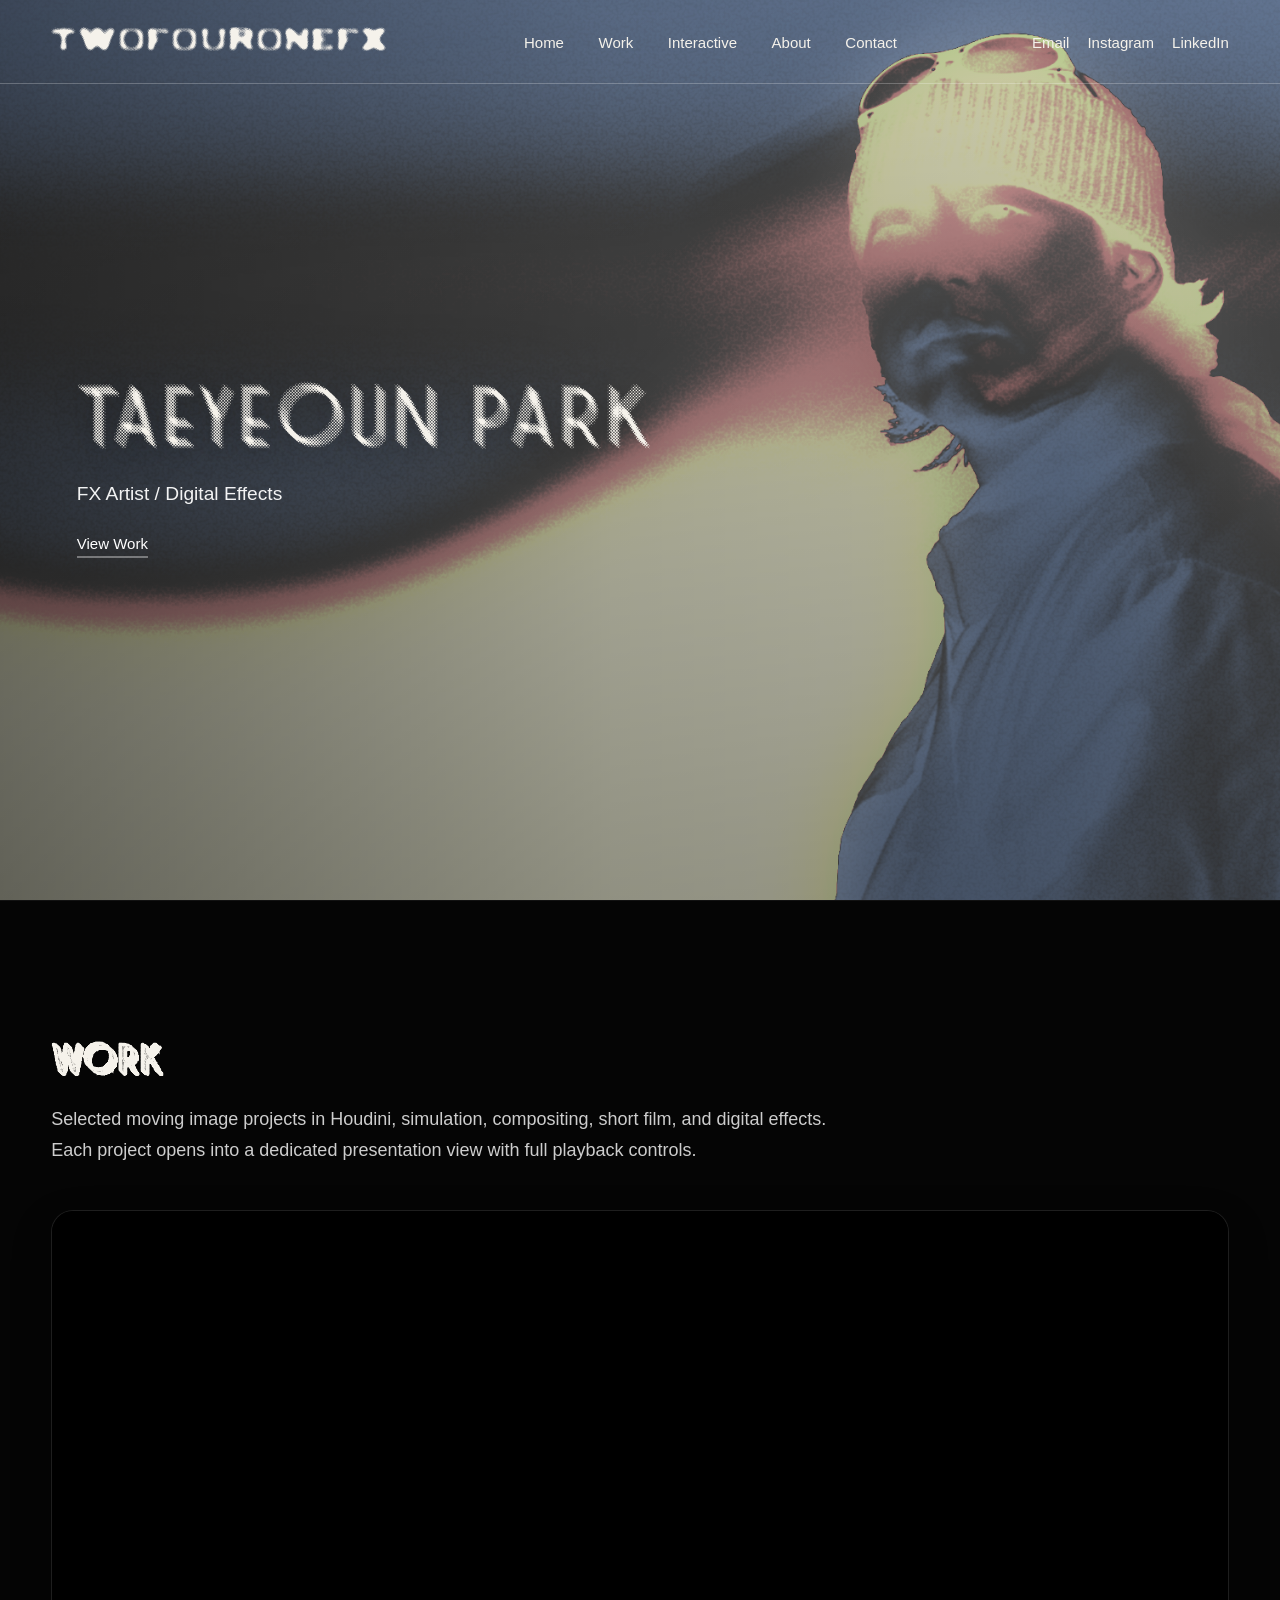
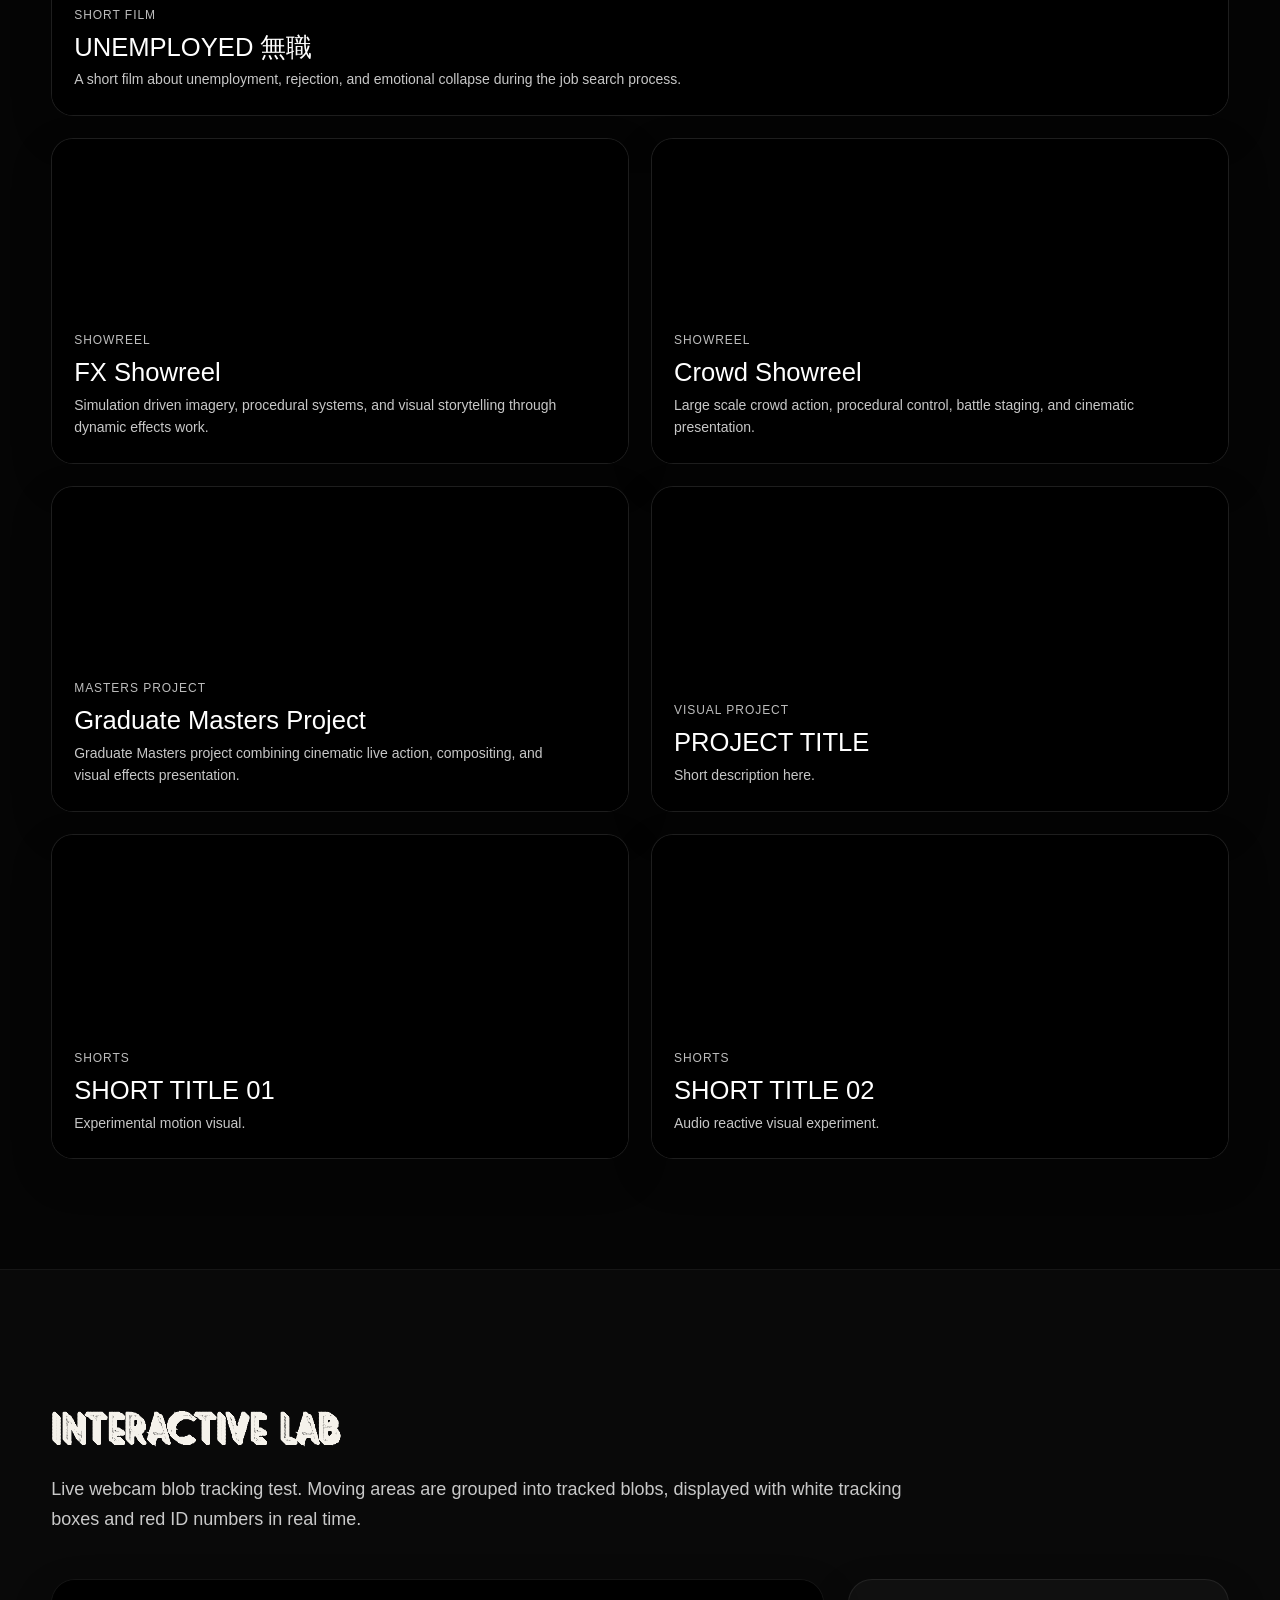
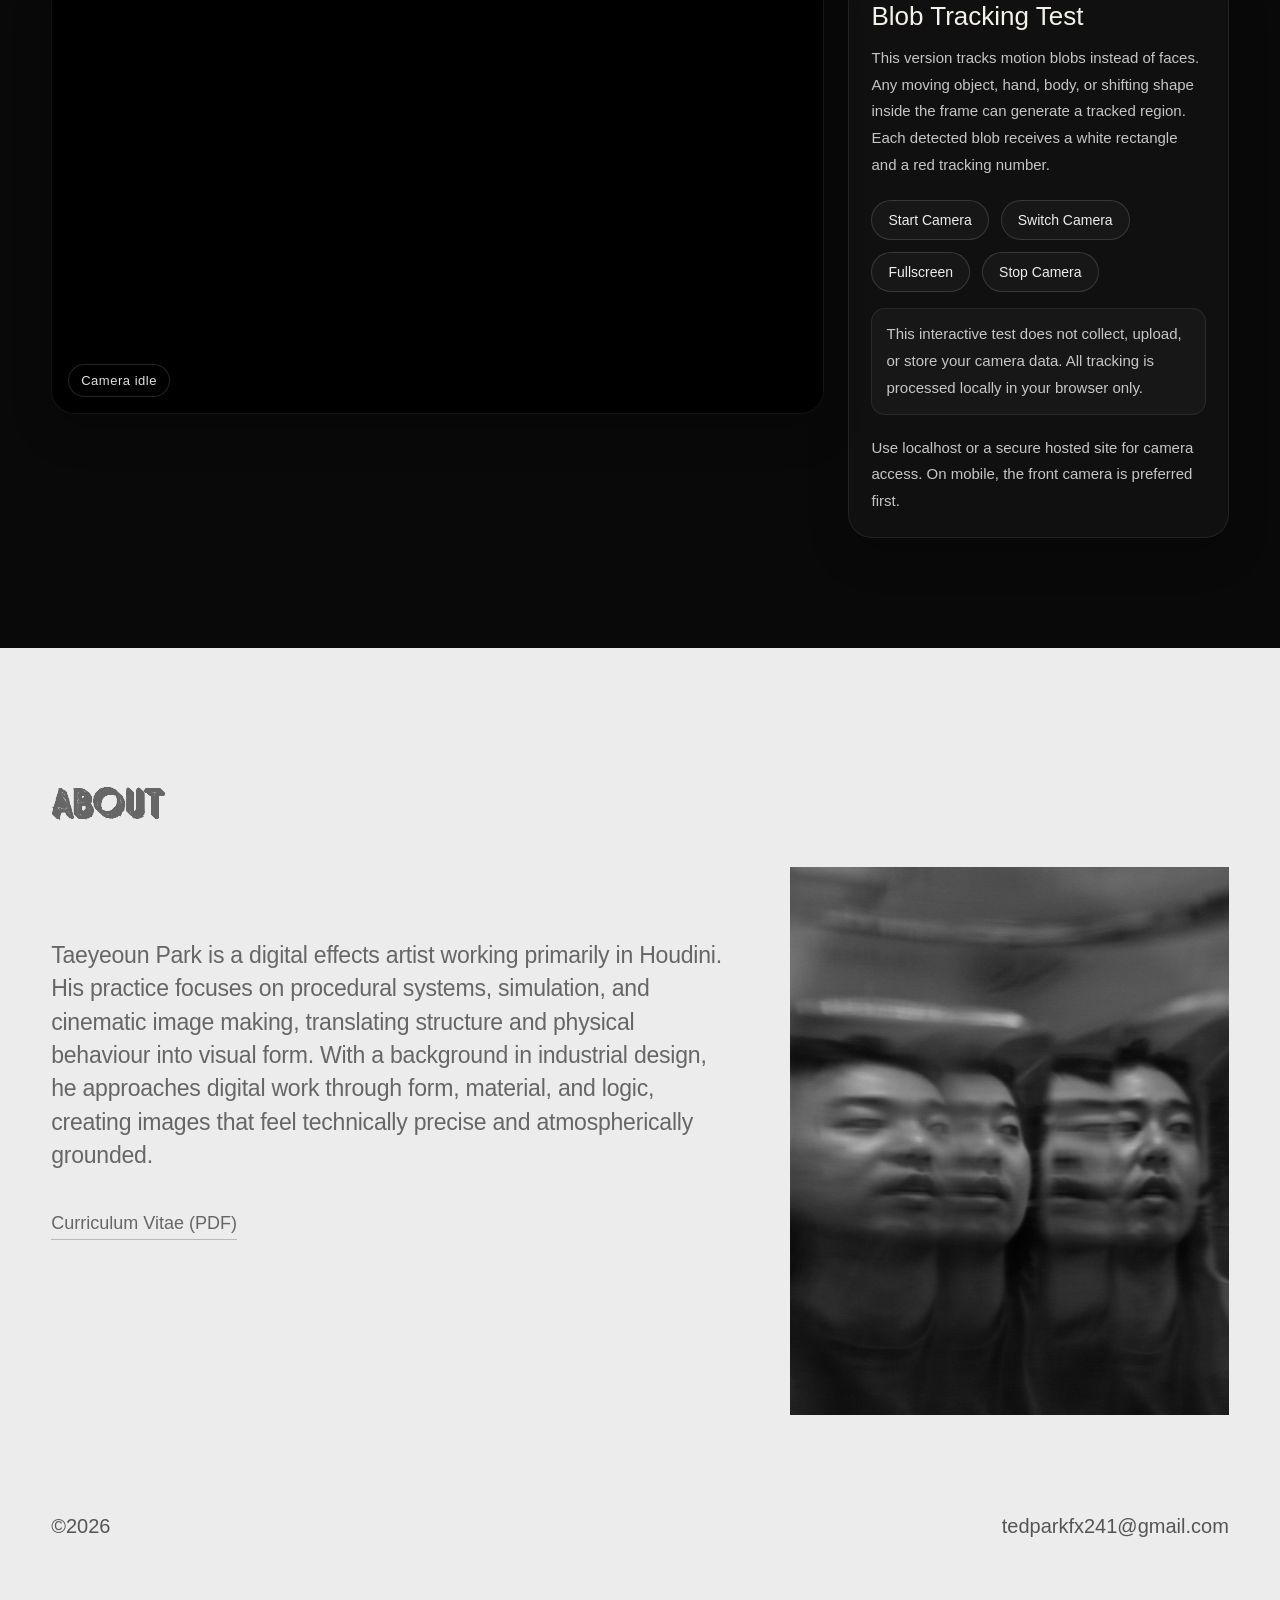
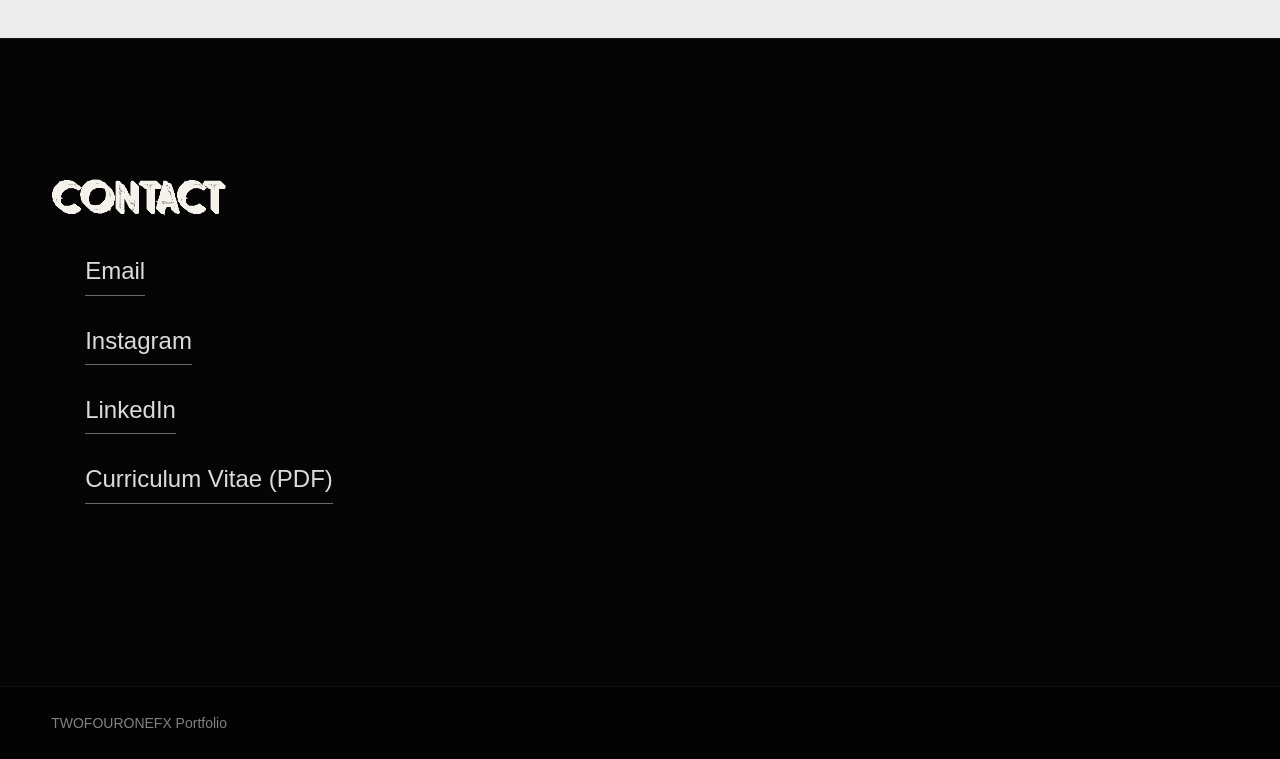
==== index.html @ 5a3937e0 "Rename index_only_new_cards_fixed.html to index.html" ====
<!DOCTYPE html>
<html lang="en">
<head>
  <meta charset="UTF-8" />
  <meta
    name="viewport"
    content="width=device-width, initial-scale=1.0, viewport-fit=cover"
  />
  <title>TWOFOURONEFX</title>

  <style>
    /* =========================================================
       PART 1 START
       HEAD + COMPLETE CSS
       ========================================================= */

    /* =========================================================
       FONT SETUP
       ========================================================= */

    @font-face {
      font-family: 'Glass Antiqua';
      src: url('./fonts/GlassAntiqua-Regular.ttf') format('truetype');
      font-weight: 400;
      font-style: normal;
    }

    @font-face {
      font-family: 'Noto Sans KR';
      src: url('./fonts/NotoSansKR-VariableFont_wght.ttf') format('truetype');
      font-weight: 100 900;
      font-style: normal;
    }

    @font-face {
      font-family: 'LEDLIGHT';
      src: url('./fonts/LEDLIGHT.otf') format('opentype');
      font-weight: 400;
      font-style: normal;
    }

    @font-face {
      font-family: 'SNORTER';
      src: url('./fonts/SNORTER.ttf') format('truetype');
      font-weight: 400;
      font-style: normal;
    }

    /* =========================================================
       GLOBAL VARIABLES
       ========================================================= */

    :root {
      --bg-black: #000000;
      --bg-dark: #050505;
      --bg-card: #101010;
      --bg-light: #ececec;
      --text-light: #f5f2eb;
      --text-dark: #676767;
      --accent: #ff5a1f;
      --radius: 22px;
      --nav-height: 84px;
      --container-x: clamp(18px, 4vw, 56px);
      --transition: 0.35s ease;
      --shadow-soft: 0 16px 40px rgba(0, 0, 0, 0.22);
    }

    /* =========================================================
       GLOBAL RESET
       ========================================================= */

    * {
      margin: 0;
      padding: 0;
      box-sizing: border-box;
    }

    html {
      scroll-behavior: smooth;
    }

    body {
      background: var(--bg-black);
      color: #fff;
      font-family: 'Noto Sans KR', sans-serif;
      -webkit-font-smoothing: antialiased;
      text-rendering: optimizeLegibility;
      overflow-x: hidden;
      user-select: none;
    }

    body.menu-open,
    body.project-open {
      overflow: hidden;
    }

    a {
      text-decoration: none;
      color: inherit;
    }

    img,
    video,
    iframe,
    canvas {
      display: block;
      max-width: 100%;
    }

    button {
      font: inherit;
      color: inherit;
      background: none;
      border: none;
      cursor: pointer;
    }

    /* =========================================================
       NAVIGATION
       ========================================================= */

    .nav {
      position: fixed;
      top: 0;
      left: 0;
      width: 100%;
      height: var(--nav-height);
      padding: 0 var(--container-x);
      z-index: 1400;
      overflow: hidden;
    }

    .nav::before {
      content: "";
      position: absolute;
      inset: 0;
      background: var(--accent);
      transform: translateY(-100%);
      transition: transform 0.42s ease;
      z-index: 0;
    }

    .nav::after {
      content: "";
      position: absolute;
      left: 0;
      bottom: 0;
      width: 100%;
      height: 1px;
      background: rgba(255, 255, 255, 0.24);
      z-index: 3;
      transition: background var(--transition);
    }

    .nav.nav-hover::before,
    .nav.nav-scrolled::before {
      transform: translateY(0);
    }

    .nav.nav-hover::after,
    .nav.nav-scrolled::after {
      background: rgba(0, 0, 0, 0.16);
    }

    .nav-inner {
      position: relative;
      z-index: 2;
      width: 100%;
      height: 100%;
      display: flex;
      align-items: center;
      justify-content: space-between;
      gap: 24px;
      color: var(--text-light);
      transition: color var(--transition);
    }

    .nav.nav-hover .nav-inner,
    .nav.nav-scrolled .nav-inner {
      color: #121212;
    }

    .nav-left,
    .nav-center,
    .nav-right {
      display: flex;
      align-items: center;
    }

    .nav-left {
      flex: 0 1 auto;
      min-width: 0;
      max-width: 34vw;
    }

    .nav-center {
      flex: 1 1 auto;
      justify-content: center;
      gap: clamp(18px, 2.7vw, 44px);
      min-width: 0;
    }

    .nav-right {
      flex: 0 0 auto;
      gap: 18px;
      white-space: nowrap;
    }

    .logo {
      font-family: 'LEDLIGHT', sans-serif;
      font-size: clamp(24px, 2.7vw, 44px);
      line-height: 0.95;
      white-space: nowrap;
      letter-spacing: 0.06em;
      display: inline-block;
      transition: opacity 0.2s ease, transform 0.2s ease;
    }

    .logo:hover,
    .nav-center a:hover,
    .nav-right a:hover {
      opacity: 0.74;
      transform: translateY(-2px);
    }

    .nav-center a,
    .nav-right a {
      font-size: 15px;
      font-weight: 500;
      transition: opacity 0.2s ease, transform 0.2s ease;
    }

    /* =========================================================
       MOBILE MENU
       ========================================================= */

    .mobile-toggle {
      display: none;
      width: 42px;
      height: 42px;
      align-items: center;
      justify-content: center;
      position: relative;
      z-index: 4;
      flex-shrink: 0;
    }

    .mobile-toggle span,
    .mobile-toggle::before,
    .mobile-toggle::after {
      content: "";
      position: absolute;
      width: 22px;
      height: 1.8px;
      background: currentColor;
      transition: transform 0.25s ease, opacity 0.25s ease;
      border-radius: 10px;
    }

    .mobile-toggle span {
      transform: translateY(0);
    }

    .mobile-toggle::before {
      transform: translateY(-7px);
    }

    .mobile-toggle::after {
      transform: translateY(7px);
    }

    .mobile-toggle.active span {
      opacity: 0;
    }

    .mobile-toggle.active::before {
      transform: rotate(45deg);
    }

    .mobile-toggle.active::after {
      transform: rotate(-45deg);
    }

    .mobile-menu {
      position: fixed;
      inset: 0;
      background: rgba(0, 0, 0, 0.95);
      z-index: 1300;
      display: flex;
      align-items: center;
      justify-content: center;
      opacity: 0;
      visibility: hidden;
      pointer-events: none;
      transition: opacity 0.28s ease, visibility 0.28s ease;
    }

    .mobile-menu.open {
      opacity: 1;
      visibility: visible;
      pointer-events: auto;
    }

    .mobile-menu-inner {
      width: min(100%, 520px);
      padding: 110px 28px 40px;
      display: flex;
      flex-direction: column;
      gap: 22px;
      text-align: center;
    }

    .mobile-menu a {
      font-size: clamp(22px, 5vw, 34px);
      line-height: 1.2;
      color: var(--text-light);
    }

    /* =========================================================
       HERO SECTION
       ========================================================= */

    .hero {
      position: relative;
      min-height: 100vh;
      width: 100%;
      overflow: hidden;
      background: #000;
    }

    .hero-img {
      position: absolute;
      inset: 0;
      width: 100%;
      height: 100%;
      object-fit: cover;
      object-position: center center;
      transform: scale(1.02);
    }

    .hero-overlay {
      position: absolute;
      inset: 0;
      background:
        linear-gradient(to bottom, rgba(0, 0, 0, 0.12), rgba(0, 0, 0, 0.34)),
        linear-gradient(to right, rgba(0, 0, 0, 0.42), rgba(0, 0, 0, 0.14) 48%, rgba(0, 0, 0, 0.06));
      z-index: 1;
    }

    .hero-text {
      position: absolute;
      left: 6%;
      top: 51%;
      transform: translateY(-50%);
      z-index: 2;
      max-width: 700px;
      padding-right: 18px;
    }

    .hero-text h1 {
      font-family: 'SNORTER', serif;
      font-size: clamp(88px, 9vw, 158px);
      line-height: 0.93;
      font-weight: 400;
      color: var(--text-light);
      text-shadow: 0 10px 34px rgba(0, 0, 0, 0.34);
      letter-spacing: 0.01em;
    }

    .hero-text p {
      margin-top: 16px;
      font-size: clamp(19px, 1.5vw, 26px);
      color: rgba(255, 255, 255, 0.94);
    }

    .scroll-link {
      display: inline-block;
      margin-top: 30px;
      font-size: 15px;
      border-bottom: 1px solid rgba(255, 255, 255, 0.72);
      padding-bottom: 4px;
      transition: opacity 0.2s ease, transform 0.2s ease;
    }

    .scroll-link:hover {
      opacity: 0.72;
      transform: translateY(-2px);
    }

    /* =========================================================
       SHARED SECTION STYLE
       ========================================================= */

    .section-heading {
      font-family: 'SNORTER', serif;
      font-size: clamp(42px, 4.3vw, 66px);
      line-height: 1;
      margin-bottom: 18px;
      letter-spacing: 0.01em;
    }

    .section-intro {
      max-width: 820px;
      font-size: 18px;
      line-height: 1.72;
      margin-bottom: 44px;
    }

    /* =========================================================
       WORK / PORTFOLIO SECTION
       ========================================================= */

    .work-section {
      position: relative;
      min-height: 100vh;
      padding: 130px var(--container-x) 110px;
      background: var(--bg-dark);
      border-top: 1px solid rgba(255, 255, 255, 0.05);
    }

    .work-section .section-heading {
      color: var(--text-light);
    }

    .work-section .section-intro {
      color: rgba(255, 255, 255, 0.8);
    }

    .work-grid {
      display: grid;
      grid-template-columns: repeat(2, minmax(0, 1fr));
      gap: 22px;
    }

    .project-card {
      position: relative;
      border-radius: var(--radius);
      overflow: hidden;
      background: #0b0b0b;
      border: 1px solid rgba(255, 255, 255, 0.08);
      box-shadow: var(--shadow-soft);
      cursor: pointer;
      transition: transform 0.28s ease, border-color 0.28s ease;
      isolation: isolate;
    }

    .project-card:hover {
      transform: translateY(-4px);
      border-color: rgba(255, 255, 255, 0.16);
    }

    .project-media {
      position: relative;
      width: 100%;
      aspect-ratio: 16 / 9;
      background: #000;
      overflow: hidden;
    }

    .project-preview {
      position: absolute;
      inset: 0;
      width: 100%;
      height: 100%;
      border: 0;
      pointer-events: none;
      transform: scale(1.02);
    }

    .project-card::after {
      content: "";
      position: absolute;
      inset: 0;
      background:
        linear-gradient(to top, rgba(0, 0, 0, 0.78) 0%, rgba(0, 0, 0, 0.18) 50%, rgba(0, 0, 0, 0.03) 100%);
      z-index: 1;
      pointer-events: none;
    }

.project-card.featured {
  grid-column: 1 / -1;
}

.project-card.featured .project-media {
  aspect-ratio: 21 / 9;
}

    .short-card .project-media {
  aspect-ratio: 16 / 9;
}

.short-card .project-preview {
  transform: scale(1.85);
}
    
.project-card.final {
  grid-column: 1;
}

@media (max-width: 900px) {
  .project-card.featured,
  .project-card.final {
    grid-column: auto;
  }

  .project-card.featured .project-media {
    aspect-ratio: 16 / 9;
  }
}
    
    .project-info {
      position: absolute;
      left: 0;
      right: 0;
      bottom: 0;
      z-index: 2;
      padding: 22px 22px 24px;
      display: flex;
      flex-direction: column;
      gap: 8px;
    }

    .project-info h3 {
      font-size: clamp(21px, 2vw, 32px);
      line-height: 1.05;
      font-weight: 500;
      color: #fff;
    }

    .project-info p {
      font-size: 14px;
      line-height: 1.6;
      color: rgba(255, 255, 255, 0.78);
      max-width: 92%;
    }

    .project-tag {
      display: inline-block;
      width: fit-content;
      font-size: 12px;
      letter-spacing: 0.08em;
      text-transform: uppercase;
      color: rgba(255, 255, 255, 0.74);
      margin-bottom: 4px;
    }

    /* =========================================================
       PROJECT MODAL / OVERLAY
       ========================================================= */

    .project-overlay {
      position: fixed;
      inset: 0;
      z-index: 1500;
      pointer-events: none;
      visibility: hidden;
    }

    .project-overlay.open {
      pointer-events: auto;
      visibility: visible;
    }

    .project-backdrop {
      position: absolute;
      inset: 0;
      background: rgba(0, 0, 0, 0.9);
      opacity: 0;
      transition: opacity 0.35s ease;
    }

    .project-overlay.open .project-backdrop {
      opacity: 1;
    }

    .project-shell {
      position: absolute;
      inset: 0;
      overflow-y: auto;
      -webkit-overflow-scrolling: touch;
      padding: calc(var(--nav-height) + 26px) var(--container-x) 40px;
    }

    .project-panel {
      width: min(1280px, 100%);
      margin: 0 auto;
      background: #0a0a0a;
      border: 1px solid rgba(255, 255, 255, 0.08);
      border-radius: 28px;
      overflow: hidden;
      transform-origin: center center;
      opacity: 0;
      transform: scale(0.94) translateY(28px);
      transition: transform 0.36s ease, opacity 0.36s ease;
      box-shadow: 0 24px 80px rgba(0, 0, 0, 0.4);
    }

    .project-overlay.open .project-panel {
      opacity: 1;
      transform: scale(1) translateY(0);
    }

    .project-topbar {
      display: flex;
      justify-content: space-between;
      align-items: center;
      gap: 16px;
      padding: 18px 22px;
      border-bottom: 1px solid rgba(255, 255, 255, 0.08);
      background: rgba(12, 12, 12, 0.94);
      position: sticky;
      top: 0;
      z-index: 5;
      backdrop-filter: blur(10px);
    }

    .project-meta-mini {
      font-size: 12px;
      letter-spacing: 0.08em;
      text-transform: uppercase;
      color: rgba(255, 255, 255, 0.62);
    }

    .project-close {
      font-size: 13px;
      letter-spacing: 0.06em;
      text-transform: uppercase;
      color: rgba(255, 255, 255, 0.88);
      border-bottom: 1px solid rgba(255, 255, 255, 0.45);
      padding-bottom: 3px;
      transition: opacity 0.2s ease;
      flex-shrink: 0;
    }

    .project-close:hover {
      opacity: 0.7;
    }

    .project-body {
      display: grid;
      grid-template-columns: minmax(0, 1.45fr) minmax(280px, 0.72fr);
      gap: 34px;
      padding: 24px;
    }

    .project-player {
      width: 100%;
      aspect-ratio: 16 / 9;
      border-radius: 20px;
      overflow: hidden;
      background: #000;
      border: 1px solid rgba(255, 255, 255, 0.06);
    }

    .project-player iframe {
      width: 100%;
      height: 100%;
      border: 0;
    }

    .project-copy {
      padding-top: 6px;
    }

    .project-copy h2 {
      font-family: 'Noto Sans KR', sans-serif;
      font-size: clamp(34px, 3vw, 48px);
      line-height: 1.08;
      margin-bottom: 16px;
      color: var(--text-light);
      font-weight: 600;
      letter-spacing: -0.03em;
    }

    .project-copy p {
      
      font-size: 16px;
      line-height: 1.78;
      color: rgba(255, 255, 255, 0.8);
    }

    .project-detail-list {
      display: grid;
      gap: 24px;
      margin-top: 28px;
    }

    .project-detail-item h4 {
      font-size: 12px;
      letter-spacing: 0.08em;
      text-transform: uppercase;
      color: rgba(255, 255, 255, 0.58);
      margin-bottom: 10px;
      font-weight: 500;
    }

    .project-detail-item p {
      font-size: 15px;
      line-height: 1.8;
      color: rgba(255, 255, 255, 0.88);
    }

    .project-links {
      margin-top: 28px;
      display: flex;
      flex-wrap: wrap;
      gap: 18px;
    }

    .project-links a {
      font-size: 15px;
      border-bottom: 1px solid rgba(255, 255, 255, 0.58);
      padding-bottom: 4px;
      transition: opacity 0.2s ease, transform 0.2s ease;
    }

    .project-links a:hover {
      opacity: 0.72;
      transform: translateY(-2px);
    }

    /* =========================================================
       INTERACTIVE LAB
       ========================================================= */

    .interactive-section {
      min-height: 100vh;
      padding: 130px var(--container-x) 110px;
      background: #090909;
      border-top: 1px solid rgba(255, 255, 255, 0.05);
    }

    .interactive-section .section-heading {
      color: var(--text-light);
    }

    .interactive-section .section-intro {
      color: rgba(255, 255, 255, 0.78);
      max-width: 880px;
    }

    .interactive-layout {
      display: grid;
      grid-template-columns: minmax(0, 1.22fr) minmax(300px, 0.6fr);
      gap: 24px;
      align-items: start;
    }

    .cam-stage {
      position: relative;
      width: 100%;
      aspect-ratio: 16 / 9;
      background: #000;
      border-radius: 24px;
      overflow: hidden;
      border: 1px solid rgba(255, 255, 255, 0.08);
      box-shadow: var(--shadow-soft);
      isolation: isolate;
    }

    .cam-stage:fullscreen {
      width: 100vw;
      height: 100vh;
      aspect-ratio: auto;
      border-radius: 0;
      border: none;
    }

    .cam-stage:-webkit-full-screen {
      width: 100vw;
      height: 100vh;
      aspect-ratio: auto;
      border-radius: 0;
      border: none;
    }

    .cam-video {
      position: absolute;
      inset: 0;
      width: 100%;
      height: 100%;
      object-fit: cover;
      background: #000;
      transform: scaleX(-1);
      opacity: 0.95;
    }

    .tracking-canvas {
      position: absolute;
      inset: 0;
      width: 100%;
      height: 100%;
      z-index: 2;
      pointer-events: none;
    }

    .cam-overlay {
      position: absolute;
      inset: 0;
      pointer-events: none;
      z-index: 3;
      background:
        linear-gradient(to top, rgba(0, 0, 0, 0.32), rgba(0, 0, 0, 0.04) 38%, rgba(0, 0, 0, 0.1));
    }

    .cam-status {
      position: absolute;
      left: 16px;
      bottom: 16px;
      z-index: 4;
      font-size: 13px;
      letter-spacing: 0.04em;
      color: rgba(255, 255, 255, 0.88);
      background: rgba(0, 0, 0, 0.42);
      border: 1px solid rgba(255, 255, 255, 0.14);
      padding: 8px 12px;
      border-radius: 999px;
      backdrop-filter: blur(8px);
    }

    .interactive-panel {
      background: #101010;
      border: 1px solid rgba(255, 255, 255, 0.08);
      border-radius: 24px;
      padding: 22px;
      box-shadow: var(--shadow-soft);
    }

    .interactive-panel h3 {
      font-size: 26px;
      line-height: 1.1;
      margin-bottom: 14px;
      font-weight: 500;
      color: var(--text-light);
    }

    .interactive-panel p {
      font-size: 15px;
      line-height: 1.78;
      color: rgba(255, 255, 255, 0.76);
    }

    .cam-controls {
      display: flex;
      flex-wrap: wrap;
      gap: 12px;
      margin-top: 22px;
    }

    .cam-btn {
      padding: 12px 16px;
      border-radius: 999px;
      border: 1px solid rgba(255, 255, 255, 0.14);
      color: rgba(255, 255, 255, 0.92);
      background: rgba(255, 255, 255, 0.03);
      transition: opacity 0.2s ease, transform 0.2s ease, border-color 0.2s ease;
      font-size: 14px;
      line-height: 1;
    }

    .cam-btn:hover {
      opacity: 0.78;
      transform: translateY(-2px);
      border-color: rgba(255, 255, 255, 0.28);
    }

    .cam-note {
      margin-top: 20px;
      font-size: 13px;
      line-height: 1.7;
      color: rgba(255, 255, 255, 0.52);
    }

    .privacy-note {
      margin-top: 16px;
      font-size: 13px;
      line-height: 1.7;
      color: rgba(255, 255, 255, 0.68);
      padding: 12px 14px;
      border: 1px solid rgba(255, 255, 255, 0.08);
      background: rgba(255, 255, 255, 0.03);
      border-radius: 14px;
    }

    /* =========================================================
       ABOUT
       ========================================================= */

    .about-section {
      min-height: 100vh;
      background: var(--bg-light);
      color: var(--text-dark);
      padding: 130px var(--container-x) 100px;
    }

    .about-section .section-heading {
      color: #666;
      margin-bottom: 38px;
      font-size: clamp(38px, 4vw, 58px);
    }

    .about-layout {
      display: grid;
      grid-template-columns: minmax(0, 1.2fr) minmax(280px, 0.78fr);
      column-gap: clamp(30px, 5vw, 68px);
      align-items: start;
    }

    .about-text-wrap {
      max-width: 760px;
      padding-top: clamp(40px, 8vh, 96px);
    }

    .about-text {
      font-size: clamp(20px, 1.8vw, 30px);
      line-height: 1.45;
      letter-spacing: -0.01em;
      color: #666;
    }

    .about-links {
      margin-top: 40px;
    }

    .about-links a {
      color: #666;
      border-bottom: 1px solid rgba(102, 102, 102, 0.38);
      padding-bottom: 5px;
      transition: opacity 0.2s ease, transform 0.2s ease;
      font-size: clamp(18px, 1.4vw, 24px);
      display: inline-block;
    }

    .about-links a:hover {
      opacity: 0.6;
      transform: translateY(-2px);
    }

    .about-image {
      width: 100%;
    }

    .about-image img {
      width: 100%;
      aspect-ratio: 4 / 5;
      object-fit: cover;
      filter: grayscale(100%);
      border-radius: 0;
    }

    .about-bottom {
      display: flex;
      justify-content: space-between;
      align-items: end;
      margin-top: 100px;
      gap: 20px;
      font-size: 20px;
      color: #555;
    }

    .about-contact {
      text-align: right;
    }

    /* =========================================================
       CONTACT
       ========================================================= */

    .contact-section {
      min-height: 72vh;
      padding: 130px var(--container-x) 110px;
      background: var(--bg-dark);
      border-top: 1px solid rgba(255, 255, 255, 0.05);
    }

    .contact-section .section-heading {
      color: var(--text-light);
      margin-bottom: 28px;
    }

    .contact-info {
      display: flex;
      flex-direction: column;
      gap: 26px;
      padding-left: clamp(12px, 3vw, 34px);
      margin-top: 14px;
    }

    .contact-item {
      display: inline-flex;
      align-items: center;
      gap: 12px;
      width: fit-content;
      color: rgba(255, 255, 255, 0.86);
      font-size: clamp(18px, 2vw, 24px);
      transition: opacity 0.2s ease, transform 0.2s ease;
      border-bottom: 1px solid rgba(255, 255, 255, 0.4);
      padding-bottom: 4px;
      line-height: 1.6;
    }

    .contact-item:hover {
      opacity: 0.72;
      transform: translateY(-2px);
    }

    /* =========================================================
       FOOTER
       ========================================================= */

    .site-footer {
      padding: 28px var(--container-x);
      border-top: 1px solid rgba(255, 255, 255, 0.06);
      background: #030303;
      color: rgba(255, 255, 255, 0.5);
      font-size: 14px;
    }

    /* =========================================================
       RESPONSIVE
       ========================================================= */

    @media (max-width: 1100px) {
      .project-body,
      .interactive-layout {
        grid-template-columns: 1fr;
      }

      .project-copy {
        padding-top: 0;
      }
    }

    @media (max-width: 900px) {
      :root {
        --nav-height: 76px;
      }

      .nav-center,
      .nav-right {
        display: none;
      }

      .mobile-toggle {
        display: inline-flex;
      }

      .nav-left {
        max-width: 70vw;
      }

      .hero-text {
        left: 7%;
        right: 7%;
        top: 55%;
        max-width: 560px;
      }

      .hero-text h1 {
        font-size: clamp(68px, 15vw, 118px);
      }

      .work-section,
      .interactive-section,
      .about-section,
      .contact-section {
        padding-left: 24px;
        padding-right: 24px;
      }

      .work-grid {
        grid-template-columns: 1fr;
      }

      .about-layout {
        grid-template-columns: 1fr;
        row-gap: 34px;
      }

      .about-text-wrap {
        order: 1;
        padding-top: 12px;
      }

      .about-image {
        order: 2;
        max-width: 420px;
      }

      .about-bottom {
        flex-direction: column;
        align-items: flex-start;
        margin-top: 70px;
        font-size: 17px;
      }

      .about-contact {
        text-align: left;
      }

      .project-shell {
        padding: calc(var(--nav-height) + 18px) 18px 24px;
      }

      .project-panel {
        border-radius: 22px;
      }
    }

    @media (max-width: 640px) {
      .hero-img {
        object-position: 70% center;
      }

      .hero-text {
        top: 58%;
      }

      .hero-text h1 {
        font-size: clamp(58px, 18vw, 84px);
      }

      .hero-text p {
        font-size: 17px;
      }

      .section-heading {
        font-size: 44px;
      }

      .section-intro {
        font-size: 16px;
        line-height: 1.65;
      }

      .project-info {
        padding: 18px 18px 20px;
      }

      .project-info h3 {
        font-size: 24px;
      }

      .project-info p {
        font-size: 13px;
        max-width: 100%;
      }

      .project-body {
        gap: 22px;
        padding: 16px;
      }

      .project-copy h2 {
        font-size: 30px;
      }

      .project-copy p {
        font-size: 15px;
        line-height: 1.7;
      }

      .project-topbar {
        padding: 14px 16px;
      }

      .cam-stage {
        aspect-ratio: 9 / 14;
      }

      .interactive-panel {
        padding: 18px;
      }

      .about-text {
        font-size: 22px;
        line-height: 1.48;
      }

      .contact-info {
        gap: 22px;
        padding-left: 14px;
      }

      .contact-item {
        font-size: 18px;
      }
    }

    @media (max-width: 420px) {
      .logo {
        font-size: 24px;
      }

      .hero-text h1 {
        font-size: 54px;
      }

      .scroll-link {
        font-size: 14px;
      }

      .project-copy h2 {
        font-size: 28px;
      }

      .cam-controls {
        flex-direction: column;
      }

      .cam-btn {
        width: 100%;
        text-align: center;
      }
    }

  </style>
</head>
<body>

  <!-- =========================================================
       PART 2 START
       BODY / NAV / HERO / WORK PORTFOLIO
       ========================================================= -->

  <!-- =========================================================
       NAVIGATION
       ========================================================= -->

  <nav class="nav" id="mainNav">
    <div class="nav-inner">
      <div class="nav-left">
        <a href="#top" class="logo">TWOFOURONEFX</a>
      </div>

      <div class="nav-center">
        <a href="#top">Home</a>
        <a href="#work">Work</a>
        <a href="#interactive">Interactive</a>
        <a href="#about">About</a>
        <a href="#contact">Contact</a>
      </div>

      <div class="nav-right">
        <a href="mailto:tedparkfx241@gmail.com">Email</a>
        <a href="https://instagram.com/Taeyeoun_park" target="_blank" rel="noopener noreferrer">Instagram</a>
        <a href="https://linkedin.com/in/ted-park-fxartist" target="_blank" rel="noopener noreferrer">LinkedIn</a>
      </div>

      <button class="mobile-toggle" id="mobileToggle" aria-label="Open menu" aria-expanded="false">
        <span></span>
      </button>
    </div>
  </nav>

  <!-- =========================================================
       MOBILE MENU
       ========================================================= -->

  <div class="mobile-menu" id="mobileMenu">
    <div class="mobile-menu-inner">
      <a href="#top">Home</a>
      <a href="#work">Work</a>
      <a href="#interactive">Interactive</a>
      <a href="#about">About</a>
      <a href="#contact">Contact</a>
    </div>
  </div>

  <!-- =========================================================
       HERO SECTION
       ========================================================= -->

  <section class="hero" id="top">
    <img src="./hero.png" alt="Taeyeoun Park hero image" class="hero-img" />
    <div class="hero-overlay"></div>

    <div class="hero-text">
      <h1>Taeyeoun Park</h1>
      <p>FX Artist / Digital Effects</p>
      <a href="#work" class="scroll-link">View Work</a>
    </div>
  </section>

  <!-- =========================================================
       WORK / PORTFOLIO SECTION
       ========================================================= -->

  <section class="work-section" id="work">
    <h2 class="section-heading">Work</h2>
    <p class="section-intro">
      Selected moving image projects in Houdini, simulation, compositing, short film, and digital effects.
      Each project opens into a dedicated presentation view with full playback controls.
    </p>

    <div class="work-grid">

      <!-- =====================================================
           WORK CARD 01 / UNEMPLOYED / FEATURED SHORT FILM
           ===================================================== -->

      <article
  class="project-card featured"
  data-video-platform="youtube"
  data-video-id="qgGK9EpXUEo"
  data-title="UNEMPLOYED 無職 | Short Film"
  data-type="Short Film"
  data-description="A short film based on personal experience, exploring unemployment, rejection, and the emotional pressure of searching for work in an AI influenced job market."
  data-role="Director, Writer, Cinematographer, Editor, Actor"
  data-tools="DaVinci Resolve"
  data-year="2026"
  data-link="https://www.youtube.com/watch?v=qgGK9EpXUEo"
>
  <div class="project-media">
    <iframe
      class="project-preview"
      src="https://www.youtube.com/embed/qgGK9EpXUEo?autoplay=1&mute=1&controls=0&loop=1&playlist=qgGK9EpXUEo&playsinline=1"
      allow="autoplay; fullscreen; picture-in-picture"
      allowfullscreen
      title="UNEMPLOYED Short Film Preview">
    </iframe>
  </div>

  <div class="project-info">
    <span class="project-tag">Short Film</span>
    <h3>UNEMPLOYED 無職</h3>
    <p>A short film about unemployment, rejection, and emotional collapse during the job search process.</p>
  </div>
</article>

      <!-- =====================================================
           WORK CARD 02 / FX SHOWREEL
           ===================================================== -->

      <article
        class="project-card"
        data-video-platform="vimeo"
        data-video-id="1079183992"
        data-title="FX Showreel"
        data-type="Showreel"
        data-description="A selection of simulation based work centred on atmosphere, motion, timing, material response, and cinematic image making through Houdini workflows."
        data-role="FX Artist, Simulation, Lighting, Rendering, Compositing"
        data-tools="Houdini, Karma, Nuke, Premiere Pro"
        data-year="2025"
        data-link="https://vimeo.com/1079183992"
      >
        <div class="project-media">
          <iframe
            class="project-preview"
            src="https://player.vimeo.com/video/1079183992?background=1&autopause=0&muted=1&loop=1"
            allow="autoplay; fullscreen; picture-in-picture"
            allowfullscreen
            title="FX Showreel Preview">
          </iframe>
        </div>

        <div class="project-info">
          <span class="project-tag">Showreel</span>
          <h3>FX Showreel</h3>
          <p>Simulation driven imagery, procedural systems, and visual storytelling through dynamic effects work.</p>
        </div>
      </article>

      <!-- =====================================================
           WORK CARD 03 / CROWD SHOWREEL
           ===================================================== -->

      <article
        class="project-card"
        data-video-platform="vimeo"
        data-video-id="1079184882"
        data-title="Crowd Showreel"
        data-type="Showreel"
        data-description="A crowd focused showreel built around simulation driven choreography, character behaviour, collision response, and large scale action timing."
        data-role="FX Artist, Crowd Simulation, Layout, Look Development, Compositing"
        data-tools="Houdini, Karma, PFtrack, Nuke, Premiere Pro"
        data-year="2025"
        data-link="https://vimeo.com/1079184882"
      >
        <div class="project-media">
          <iframe
            class="project-preview"
            src="https://player.vimeo.com/video/1079184882?background=1&autopause=0&muted=1&loop=1"
            allow="autoplay; fullscreen; picture-in-picture"
            allowfullscreen
            title="Crowd Showreel Preview">
          </iframe>
        </div>

        <div class="project-info">
          <span class="project-tag">Showreel</span>
          <h3>Crowd Showreel</h3>
          <p>Large scale crowd action, procedural control, battle staging, and cinematic presentation.</p>
        </div>
      </article>

      <!-- =====================================================
           WORK CARD 04 / GRADUATE FINAL PROJECT
           ===================================================== -->

<article
  class="project-card final"
  data-video-platform="youtube"
  data-video-id="SRqD9HnXHKM"
  data-title="Graduate Masters Project"
  data-type="Masters Project"
  data-description="A final graduate project created for the MA Digital Effects programme at Bournemouth University, combining live action filmmaking, visual effects, compositing, and cinematic presentation.."
  data-role="Director, Cinematographer, Editor, Compositor"
  data-tools="Houdini, ,PFtrack, Nuke, DaVinci Resolve, Premiere Pro"
  data-year="2025"
  data-link="https://www.youtube.com/watch?v=SRqD9HnXHKM"
>
  <div class="project-media">
    <iframe
      class="project-preview"
      src="https://www.youtube.com/embed/SRqD9HnXHKM?autoplay=1&mute=1&controls=0&loop=1&playlist=SRqD9HnXHKM&playsinline=1"
      allow="autoplay; fullscreen; picture-in-picture"
      allowfullscreen
      title="Graduate Masters Project Preview">
    </iframe>
  </div>

  <div class="project-info">
    <span class="project-tag">Masters Project</span>
    <h3>Graduate Masters Project</h3>
    <p>Graduate Masters project combining cinematic live action, compositing, and visual effects presentation.</p>
  </div>
</article>

      <!-- =====================================================
     NEW WORK CARD / YOUTUBE VIDEO
     ===================================================== -->

<article
  class="project-card"
  data-video-platform="youtube"
  data-video-id="MQfojlU6jmg"
  data-title="PROJECT TITLE"
  data-type="Visual Project"
  data-description="Short description here."
  data-role="Direction, Edit, Motion Design"
  data-tools="TouchDesigner, Premiere Pro"
  data-year="2026"
  data-link="https://www.youtube.com/watch?v=MQfojlU6jmg"
>
  <div class="project-media">
    <iframe
      class="project-preview"
      src="https://www.youtube.com/embed/MQfojlU6jmg?autoplay=1&mute=1&controls=0&loop=1&playlist=MQfojlU6jmg&playsinline=1"
      allow="autoplay; fullscreen; picture-in-picture"
      allowfullscreen
      title="YouTube Project Preview">
    </iframe>
  </div>

  <div class="project-info">
    <span class="project-tag">Visual Project</span>
    <h3>PROJECT TITLE</h3>
    <p>Short description here.</p>
  </div>
</article>

<!-- =====================================================
     SHORTS CARD 01
     ===================================================== -->

<article
  class="project-card short-card"
  data-video-platform="youtube"
  data-video-id="k4hODYN5w-E"
  data-title="SHORT TITLE 01"
  data-type="YouTube Shorts"
  data-description="Short experimental visual."
  data-role="Motion Design"
  data-tools="TouchDesigner"
  data-year="2026"
  data-link="https://www.youtube.com/shorts/k4hODYN5w-E"
>
  <div class="project-media">
    <iframe
      class="project-preview"
      src="https://www.youtube.com/embed/k4hODYN5w-E?autoplay=1&mute=1&controls=0&loop=1&playlist=k4hODYN5w-E&playsinline=1"
      allow="autoplay; fullscreen; picture-in-picture"
      allowfullscreen
      title="Shorts Preview">
    </iframe>
  </div>

  <div class="project-info">
    <span class="project-tag">Shorts</span>
    <h3>SHORT TITLE 01</h3>
    <p>Experimental motion visual.</p>
  </div>
</article>

<!-- =====================================================
     SHORTS CARD 02
     ===================================================== -->

<article
  class="project-card short-card"
  data-video-platform="youtube"
  data-video-id="ydlwc1raEKg"
  data-title="SHORT TITLE 02"
  data-type="YouTube Shorts"
  data-description="Audio reactive visual experiment."
  data-role="Motion Design"
  data-tools="TouchDesigner"
  data-year="2026"
  data-link="https://www.youtube.com/shorts/ydlwc1raEKg"
>
  <div class="project-media">
    <iframe
      class="project-preview"
      src="https://www.youtube.com/embed/ydlwc1raEKg?autoplay=1&mute=1&controls=0&loop=1&playlist=ydlwc1raEKg&playsinline=1"
      allow="autoplay; fullscreen; picture-in-picture"
      allowfullscreen
      title="Shorts Preview">
    </iframe>
  </div>

  <div class="project-info">
    <span class="project-tag">Shorts</span>
    <h3>SHORT TITLE 02</h3>
    <p>Audio reactive visual experiment.</p>
  </div>
</article>
      
          </div>
  </section>
  
  <!-- =========================================================
       PART 2 END
       NEXT PART STARTS WITH INTERACTIVE LAB SECTION
       ========================================================= -->
  <!-- =========================================================
       PART 3 START
       INTERACTIVE LAB / ABOUT / CONTACT / FOOTER / PROJECT MODAL
       ========================================================= -->

  <!-- =========================================================
       INTERACTIVE LAB SECTION
       ========================================================= -->

  <section class="interactive-section" id="interactive">
    <h2 class="section-heading">Interactive Lab</h2>
    <p class="section-intro">
      Live webcam blob tracking test. Moving areas are grouped into tracked blobs,
      displayed with white tracking boxes and red ID numbers in real time.
    </p>

    <div class="interactive-layout">
      <div class="cam-stage" id="camStage">
        <video id="labCamera" class="cam-video" autoplay playsinline muted></video>
        <canvas id="trackingCanvas" class="tracking-canvas"></canvas>
        <div class="cam-overlay"></div>
        <div class="cam-status" id="camStatus">Camera idle</div>
      </div>

      <div class="interactive-panel">
        <h3>Blob Tracking Test</h3>
        <p>
          This version tracks motion blobs instead of faces. Any moving object, hand, body, or shifting shape inside the frame
          can generate a tracked region. Each detected blob receives a white rectangle and a red tracking number.
        </p>

        <div class="cam-controls">
          <button class="cam-btn" id="startCameraBtn">Start Camera</button>
          <button class="cam-btn" id="switchCameraBtn">Switch Camera</button>
          <button class="cam-btn" id="fullscreenBtn">Fullscreen</button>
          <button class="cam-btn" id="stopCameraBtn">Stop Camera</button>
        </div>

        <p class="privacy-note">
          This interactive test does not collect, upload, or store your camera data. All tracking is processed locally in your browser only.
        </p>

        <p class="cam-note">
          Use localhost or a secure hosted site for camera access. On mobile, the front camera is preferred first.
        </p>
      </div>
    </div>
  </section>

  <!-- =========================================================
       ABOUT SECTION
       ========================================================= -->

  <section class="about-section" id="about">
    <h2 class="section-heading">About</h2>

    <div class="about-layout">
      <div class="about-text-wrap">
        <p class="about-text">
          Taeyeoun Park is a digital effects artist working primarily in Houdini.
          His practice focuses on procedural systems, simulation, and cinematic image making,
          translating structure and physical behaviour into visual form.
          With a background in industrial design, he approaches digital work through form,
          material, and logic, creating images that feel technically precise and atmospherically grounded.
        </p>

        <div class="about-links">
          <a href="./Taeyeoun_Park_CV.pdf" target="_blank" rel="noopener noreferrer">Curriculum Vitae (PDF)</a>
        </div>
      </div>

      <div class="about-image">
        <img src="./about.JPG" alt="Taeyeoun Park" />
      </div>
    </div>

    <div class="about-bottom">
      <div class="about-year">©2026</div>
      <div class="about-contact">tedparkfx241@gmail.com</div>
    </div>
  </section>

  <!-- =========================================================
       CONTACT SECTION
       ========================================================= -->

  <section class="contact-section" id="contact">
    <h2 class="section-heading">Contact</h2>

    <div class="contact-info">
      <a class="contact-item" href="mailto:tedparkfx241@gmail.com">Email</a>
      <a class="contact-item" href="https://instagram.com/Taeyeoun_park" target="_blank" rel="noopener noreferrer">Instagram</a>
      <a class="contact-item" href="https://linkedin.com/in/ted-park-fxartist" target="_blank" rel="noopener noreferrer">LinkedIn</a>
      <a class="contact-item" href="./Taeyeoun_Park_CV.pdf" target="_blank" rel="noopener noreferrer">Curriculum Vitae (PDF)</a>
    </div>
  </section>

  <!-- =========================================================
       FOOTER
       ========================================================= -->

  <footer class="site-footer">
    TWOFOURONEFX Portfolio
  </footer>

  <!-- =========================================================
       PROJECT MODAL / OVERLAY
       ========================================================= -->

  <div class="project-overlay" id="projectOverlay" aria-hidden="true">
    <div class="project-backdrop" id="projectBackdrop"></div>

    <div class="project-shell">
      <div class="project-panel">
        <div class="project-topbar">
          <div class="project-meta-mini" id="projectMetaMini">Project</div>
          <button class="project-close" id="projectClose" aria-label="Close project">Close</button>
        </div>

        <div class="project-body">
          <div class="project-player" id="projectPlayer"></div>

          <div class="project-copy">
            <h2 id="projectTitle">Project Title</h2>
            <p id="projectDescription"></p>

            <div class="project-detail-list">
              <div class="project-detail-item">
                <h4>Role</h4>
                <p id="projectRole"></p>
              </div>

              <div class="project-detail-item">
                <h4>Software Used</h4>
                <p id="projectTools"></p>
              </div>

              <div class="project-detail-item">
                <h4>Year</h4>
                <p id="projectYear"></p>
              </div>
            </div>

            <div class="project-links">
              <a href="#" id="projectVideoLink" target="_blank" rel="noopener noreferrer">Open Project</a>
            </div>
          </div>
        </div>
      </div>
    </div>
  </div>

  <!-- =========================================================
       PART 3 END
       NEXT PART STARTS WITH SCRIPT
       ========================================================= -->
  <!-- =========================================================
       PART 4 START
       SCRIPT / NAV / MODAL / VIDEO PLAYER / INTERACTIVE LAB
       ========================================================= -->

  <script>
    /* =========================================================
       ELEMENT REFERENCES
       ========================================================= */

    const nav = document.getElementById('mainNav');
    const hero = document.getElementById('top');
    const mobileToggle = document.getElementById('mobileToggle');
    const mobileMenu = document.getElementById('mobileMenu');
    const mobileMenuLinks = mobileMenu.querySelectorAll('a[href^="#"]');

    const projectCards = document.querySelectorAll('.project-card');
    const projectOverlay = document.getElementById('projectOverlay');
    const projectBackdrop = document.getElementById('projectBackdrop');
    const projectPlayer = document.getElementById('projectPlayer');
    const projectClose = document.getElementById('projectClose');
    const projectMetaMini = document.getElementById('projectMetaMini');
    const projectTitle = document.getElementById('projectTitle');
    const projectDescription = document.getElementById('projectDescription');
    const projectRole = document.getElementById('projectRole');
    const projectTools = document.getElementById('projectTools');
    const projectYear = document.getElementById('projectYear');
    const projectVideoLink = document.getElementById('projectVideoLink');

    const labCamera = document.getElementById('labCamera');
    const trackingCanvas = document.getElementById('trackingCanvas');
    const camStage = document.getElementById('camStage');
    const camStatus = document.getElementById('camStatus');
    const startCameraBtn = document.getElementById('startCameraBtn');
    const switchCameraBtn = document.getElementById('switchCameraBtn');
    const stopCameraBtn = document.getElementById('stopCameraBtn');
    const fullscreenBtn = document.getElementById('fullscreenBtn');

    const trackingCtx = trackingCanvas.getContext('2d', { willReadFrequently: true });
    const processCanvas = document.createElement('canvas');
    const processCtx = processCanvas.getContext('2d', { willReadFrequently: true });

    let lastFocusedCard = null;
    let currentCameraStream = null;
    let currentFacingMode = 'user';
    let trackingAnimationId = null;

    let previousFrame = null;
    let trackedBlobs = [];
    let nextTrackId = 1;

    const sampleWidth = 160;
    const sampleHeight = 90;
    const motionThreshold = 30;
    const minBlobCells = 8;
    const maxBlobCount = 12;
    const cellStep = 2;

    const maxTrackMisses = 12;
    const smoothingFactor = 0.32;
    const maxMatchDistance = 150;

    /* =========================================================
       NAVIGATION STATE
       ========================================================= */

    function updateNavState() {
      const heroBottom = hero.offsetTop + hero.offsetHeight;
      const triggerPoint = window.scrollY + nav.offsetHeight;

      if (triggerPoint >= heroBottom) {
        nav.classList.add('nav-scrolled');
        nav.classList.remove('nav-hover');
      } else {
        nav.classList.remove('nav-scrolled');
      }
    }

    nav.addEventListener('mouseenter', () => {
      if (!nav.classList.contains('nav-scrolled')) {
        nav.classList.add('nav-hover');
      }
    });

    nav.addEventListener('mouseleave', () => {
      if (!nav.classList.contains('nav-scrolled')) {
        nav.classList.remove('nav-hover');
      }
    });

    /* =========================================================
       MOBILE MENU
       ========================================================= */

    function toggleMobileMenu(forceState) {
      const shouldOpen = typeof forceState === 'boolean'
        ? forceState
        : !mobileMenu.classList.contains('open');

      mobileMenu.classList.toggle('open', shouldOpen);
      mobileToggle.classList.toggle('active', shouldOpen);
      mobileToggle.setAttribute('aria-expanded', shouldOpen ? 'true' : 'false');
      document.body.classList.toggle('menu-open', shouldOpen);
    }

    mobileToggle.addEventListener('click', () => {
      toggleMobileMenu();
    });

    mobileMenuLinks.forEach(link => {
      link.addEventListener('click', () => {
        toggleMobileMenu(false);
      });
    });

    /* =========================================================
       SMOOTH ANCHOR SCROLL
       ========================================================= */

    document.querySelectorAll('a[href^="#"]').forEach(anchor => {
      anchor.addEventListener('click', function (e) {
        const target = document.querySelector(this.getAttribute('href'));
        if (!target) return;

        e.preventDefault();

        const offset = nav.offsetHeight;
        const top = target.getBoundingClientRect().top + window.scrollY - offset + 1;

        window.scrollTo({
          top,
          behavior: 'smooth'
        });
      });
    });

    /* =========================================================
       PROJECT VIDEO PLAYER
       Supports Vimeo and YouTube cards
       ========================================================= */

    function buildProjectPlayer(platform, videoId) {
      if (platform === 'youtube') {
        return `
          <iframe
            src="https://www.youtube.com/embed/${videoId}?autoplay=1&mute=0&controls=1&playsinline=1&rel=0"
            allow="autoplay; fullscreen; picture-in-picture"
            allowfullscreen
            title="Project Video Player">
          </iframe>
        `;
      }

      return `
        <iframe
          src="https://player.vimeo.com/video/${videoId}?autoplay=1&muted=0&title=0&byline=0&portrait=0"
          allow="autoplay; fullscreen; picture-in-picture"
          allowfullscreen
          title="Project Video Player">
        </iframe>
      `;
    }

    function openProject(card) {
      const platform = card.dataset.videoPlatform || 'vimeo';
      const videoId = card.dataset.videoId || card.dataset.vimeoId;

      lastFocusedCard = card;

      projectMetaMini.textContent = card.dataset.type;
      projectTitle.textContent = card.dataset.title;
      projectDescription.textContent = card.dataset.description;
      projectRole.textContent = card.dataset.role;
      projectTools.textContent = card.dataset.tools;
      projectYear.textContent = card.dataset.year;
      projectVideoLink.href = card.dataset.link;
      projectPlayer.innerHTML = buildProjectPlayer(platform, videoId);

      projectOverlay.classList.add('open');
      projectOverlay.setAttribute('aria-hidden', 'false');
      document.body.classList.add('project-open');
    }

    function closeProject() {
      projectOverlay.classList.remove('open');
      projectOverlay.setAttribute('aria-hidden', 'true');
      document.body.classList.remove('project-open');

      setTimeout(() => {
        projectPlayer.innerHTML = '';
      }, 260);

      if (lastFocusedCard) {
        lastFocusedCard.focus?.();
      }
    }

    projectCards.forEach(card => {
      card.setAttribute('tabindex', '0');

      card.addEventListener('click', () => openProject(card));

      card.addEventListener('keydown', (e) => {
        if (e.key === 'Enter' || e.key === ' ') {
          e.preventDefault();
          openProject(card);
        }
      });
    });

    projectClose.addEventListener('click', closeProject);
    projectBackdrop.addEventListener('click', closeProject);

    /* =========================================================
       INTERACTIVE LAB / CAMERA SETUP
       ========================================================= */

    function resizeTrackingCanvas() {
      const rect = camStage.getBoundingClientRect();
      const dpr = window.devicePixelRatio || 1;

      trackingCanvas.width = rect.width * dpr;
      trackingCanvas.height = rect.height * dpr;
      trackingCanvas.style.width = rect.width + 'px';
      trackingCanvas.style.height = rect.height + 'px';

      trackingCtx.setTransform(dpr, 0, 0, dpr, 0, 0);
    }

    function stopCurrentCameraStream() {
      if (currentCameraStream) {
        currentCameraStream.getTracks().forEach(track => track.stop());
        currentCameraStream = null;
      }

      labCamera.srcObject = null;
    }

    function clearTrackingOverlay() {
      const width = camStage.clientWidth || 0;
      const height = camStage.clientHeight || 0;
      trackingCtx.clearRect(0, 0, width, height);
    }

    async function startCamera(facingMode = currentFacingMode) {
      if (!navigator.mediaDevices || !navigator.mediaDevices.getUserMedia) {
        camStatus.textContent = 'Camera API not supported';
        return;
      }

      stopCamera();

      try {
        camStatus.textContent = 'Requesting camera...';

        const stream = await navigator.mediaDevices.getUserMedia({
          audio: false,
          video: {
            facingMode: { ideal: facingMode },
            width: { ideal: 1280 },
            height: { ideal: 720 }
          }
        });

        currentCameraStream = stream;
        currentFacingMode = facingMode;
        labCamera.srcObject = stream;
        await labCamera.play();

        resizeTrackingCanvas();

        processCanvas.width = sampleWidth;
        processCanvas.height = sampleHeight;
        previousFrame = null;
        trackedBlobs = [];

        startBlobTrackingLoop();

        camStatus.textContent = facingMode === 'user'
          ? 'Front camera live'
          : 'Rear camera live';
      } catch (error) {
        console.error('Camera start failed:', error);
        camStatus.textContent = 'Camera access blocked or unavailable';
      }
    }

    async function switchCamera() {
      const nextFacingMode = currentFacingMode === 'user' ? 'environment' : 'user';
      await startCamera(nextFacingMode);
    }

    function stopCamera() {
      if (trackingAnimationId) {
        cancelAnimationFrame(trackingAnimationId);
        trackingAnimationId = null;
      }

      stopCurrentCameraStream();
      previousFrame = null;
      trackedBlobs = [];
      clearTrackingOverlay();
      camStatus.textContent = 'Camera stopped';
    }

    /* =========================================================
       BLOB TRACKING / MOTION DETECTION
       ========================================================= */

    function buildMotionMask(curr, prev) {
      const cols = Math.floor(sampleWidth / cellStep);
      const rows = Math.floor(sampleHeight / cellStep);
      const mask = new Array(rows);

      for (let y = 0; y < rows; y++) {
        mask[y] = new Array(cols).fill(0);

        for (let x = 0; x < cols; x++) {
          const px = x * cellStep;
          const py = y * cellStep;
          const idx = (py * sampleWidth + px) * 4;

          const dr = Math.abs(curr[idx] - prev[idx]);
          const dg = Math.abs(curr[idx + 1] - prev[idx + 1]);
          const db = Math.abs(curr[idx + 2] - prev[idx + 2]);
          const diff = (dr + dg + db) / 3;

          if (diff > motionThreshold) {
            mask[y][x] = 1;
          }
        }
      }

      return { mask, rows, cols };
    }

    function extractBlobs(maskData) {
      const { mask, rows, cols } = maskData;
      const visited = Array.from({ length: rows }, () => new Array(cols).fill(false));
      const blobs = [];

      const directions = [
        [1, 0], [-1, 0], [0, 1], [0, -1],
        [1, 1], [1, -1], [-1, 1], [-1, -1]
      ];

      for (let y = 0; y < rows; y++) {
        for (let x = 0; x < cols; x++) {
          if (!mask[y][x] || visited[y][x]) continue;

          const queue = [[x, y]];
          visited[y][x] = true;

          let minX = x;
          let maxX = x;
          let minY = y;
          let maxY = y;
          let count = 0;

          while (queue.length) {
            const [cx, cy] = queue.pop();
            count++;

            if (cx < minX) minX = cx;
            if (cx > maxX) maxX = cx;
            if (cy < minY) minY = cy;
            if (cy > maxY) maxY = cy;

            for (const [dx, dy] of directions) {
              const nx = cx + dx;
              const ny = cy + dy;

              if (
                nx >= 0 && nx < cols &&
                ny >= 0 && ny < rows &&
                mask[ny][nx] &&
                !visited[ny][nx]
              ) {
                visited[ny][nx] = true;
                queue.push([nx, ny]);
              }
            }
          }

          if (count >= minBlobCells) {
            blobs.push({
              x: minX * cellStep,
              y: minY * cellStep,
              width: (maxX - minX + 1) * cellStep,
              height: (maxY - minY + 1) * cellStep,
              area: count
            });
          }
        }
      }

      blobs.sort((a, b) => b.area - a.area);
      return blobs.slice(0, maxBlobCount);
    }

    function mapBlobToStage(blob) {
      const stageWidth = camStage.clientWidth;
      const stageHeight = camStage.clientHeight;

      const scaleX = stageWidth / sampleWidth;
      const scaleY = stageHeight / sampleHeight;
      const scale = Math.max(scaleX, scaleY);

      const renderedWidth = sampleWidth * scale;
      const renderedHeight = sampleHeight * scale;
      const offsetX = (stageWidth - renderedWidth) / 2;
      const offsetY = (stageHeight - renderedHeight) / 2;

      const x = offsetX + blob.x * scale;
      const y = offsetY + blob.y * scale;
      const w = blob.width * scale;
      const h = blob.height * scale;

      const mirroredX = stageWidth - (x + w);

      return {
        x: mirroredX,
        y,
        width: w,
        height: h,
        cx: mirroredX + w / 2,
        cy: y + h / 2
      };
    }

    function lerp(a, b, t) {
      return a + (b - a) * t;
    }

    function matchBlobsToTracks(blobs) {
      const existingTracks = trackedBlobs.map(track => ({ ...track, matched: false }));
      const updatedTracks = [];

      for (const blob of blobs) {
        let bestTrack = null;
        let bestDistance = Infinity;

        for (const track of existingTracks) {
          if (track.matched) continue;

          const dx = blob.cx - track.cx;
          const dy = blob.cy - track.cy;
          const distance = Math.sqrt(dx * dx + dy * dy);

          if (distance < maxMatchDistance && distance < bestDistance) {
            bestDistance = distance;
            bestTrack = track;
          }
        }

        if (bestTrack) {
          bestTrack.matched = true;

          const smoothX = lerp(bestTrack.x, blob.x, smoothingFactor);
          const smoothY = lerp(bestTrack.y, blob.y, smoothingFactor);
          const smoothW = lerp(bestTrack.width, blob.width, smoothingFactor);
          const smoothH = lerp(bestTrack.height, blob.height, smoothingFactor);

          updatedTracks.push({
            id: bestTrack.id,
            x: smoothX,
            y: smoothY,
            width: smoothW,
            height: smoothH,
            cx: smoothX + smoothW / 2,
            cy: smoothY + smoothH / 2,
            misses: 0
          });
        } else {
          updatedTracks.push({
            id: nextTrackId++,
            x: blob.x,
            y: blob.y,
            width: blob.width,
            height: blob.height,
            cx: blob.cx,
            cy: blob.cy,
            misses: 0
          });
        }
      }

      for (const track of existingTracks) {
        if (!track.matched) {
          const misses = (track.misses || 0) + 1;

          if (misses <= maxTrackMisses) {
            updatedTracks.push({
              ...track,
              misses
            });
          }
        }
      }

      trackedBlobs = updatedTracks;
    }

    function drawTracking(blobs) {
      const width = camStage.clientWidth || 0;
      const height = camStage.clientHeight || 0;

      trackingCtx.clearRect(0, 0, width, height);

      blobs.forEach(blob => {
        const alpha = 1 - (blob.misses / (maxTrackMisses + 1)) * 0.65;
        const labelAlpha = Math.max(0.45, alpha);

        trackingCtx.save();

        trackingCtx.strokeStyle = `rgba(255,255,255,${alpha})`;
        trackingCtx.lineWidth = 2;
        trackingCtx.strokeRect(blob.x, blob.y, blob.width, blob.height);

        trackingCtx.fillStyle = `rgba(255,42,42,${labelAlpha})`;
        trackingCtx.font = '700 18px "Noto Sans KR", sans-serif';
        trackingCtx.textBaseline = 'top';
        trackingCtx.fillText(String(blob.id), blob.x + 8, blob.y + 8);

        trackingCtx.restore();
      });
    }

    function runBlobTracking() {
      if (!currentCameraStream || labCamera.readyState < 2 || labCamera.videoWidth === 0) {
        trackingAnimationId = requestAnimationFrame(runBlobTracking);
        return;
      }

      processCtx.drawImage(labCamera, 0, 0, sampleWidth, sampleHeight);
      const frame = processCtx.getImageData(0, 0, sampleWidth, sampleHeight);
      const currentData = frame.data;

      if (!previousFrame) {
        previousFrame = new Uint8ClampedArray(currentData);
        drawTracking([]);
        trackingAnimationId = requestAnimationFrame(runBlobTracking);
        return;
      }

      const maskData = buildMotionMask(currentData, previousFrame);
      const rawBlobs = extractBlobs(maskData);
      const mappedBlobs = rawBlobs.map(mapBlobToStage);

      matchBlobsToTracks(mappedBlobs);
      drawTracking(trackedBlobs);

      const activeCount = trackedBlobs.filter(blob => blob.misses === 0).length;

      if (activeCount > 0) {
        camStatus.textContent = `Tracking ${activeCount} blob${activeCount > 1 ? 's' : ''}`;
      } else if (trackedBlobs.length > 0) {
        camStatus.textContent = 'Holding last tracks';
      } else {
        camStatus.textContent = 'Camera live';
      }

      previousFrame = new Uint8ClampedArray(currentData);
      trackingAnimationId = requestAnimationFrame(runBlobTracking);
    }

    function startBlobTrackingLoop() {
      if (trackingAnimationId) {
        cancelAnimationFrame(trackingAnimationId);
      }

      trackingAnimationId = requestAnimationFrame(runBlobTracking);
    }

    /* =========================================================
       FULLSCREEN
       ========================================================= */

    async function toggleFullscreen() {
      try {
        if (!document.fullscreenElement) {
          await camStage.requestFullscreen();
        } else {
          await document.exitFullscreen();
        }
      } catch (error) {
        console.error('Fullscreen error:', error);
      }
    }

    function updateFullscreenButton() {
      fullscreenBtn.textContent = document.fullscreenElement ? 'Exit Fullscreen' : 'Fullscreen';
      resizeTrackingCanvas();
    }

    /* =========================================================
       EVENT LISTENERS
       ========================================================= */

    startCameraBtn.addEventListener('click', () => startCamera(currentFacingMode));
    switchCameraBtn.addEventListener('click', switchCamera);
    stopCameraBtn.addEventListener('click', stopCamera);
    fullscreenBtn.addEventListener('click', toggleFullscreen);

    camStage.addEventListener('dblclick', () => {
      toggleFullscreen();
    });

    document.addEventListener('fullscreenchange', updateFullscreenButton);

    document.addEventListener('visibilitychange', () => {
      if (document.hidden && currentCameraStream) {
        stopCamera();
      }
    });

    window.addEventListener('beforeunload', () => {
      stopCamera();
    });

    document.addEventListener('keydown', (e) => {
      if (e.key === 'Escape') {
        if (mobileMenu.classList.contains('open')) {
          toggleMobileMenu(false);
          return;
        }

        if (projectOverlay.classList.contains('open')) {
          closeProject();
          return;
        }
      }
    });

    window.addEventListener('resize', () => {
      updateNavState();
      resizeTrackingCanvas();
    });

    window.addEventListener('scroll', updateNavState);

    window.addEventListener('load', () => {
      updateNavState();
      resizeTrackingCanvas();
      updateFullscreenButton();
    });
  </script>

  <!-- =========================================================
       PART 4 END
       END OF index.html
       ========================================================= -->

</body>
</html>
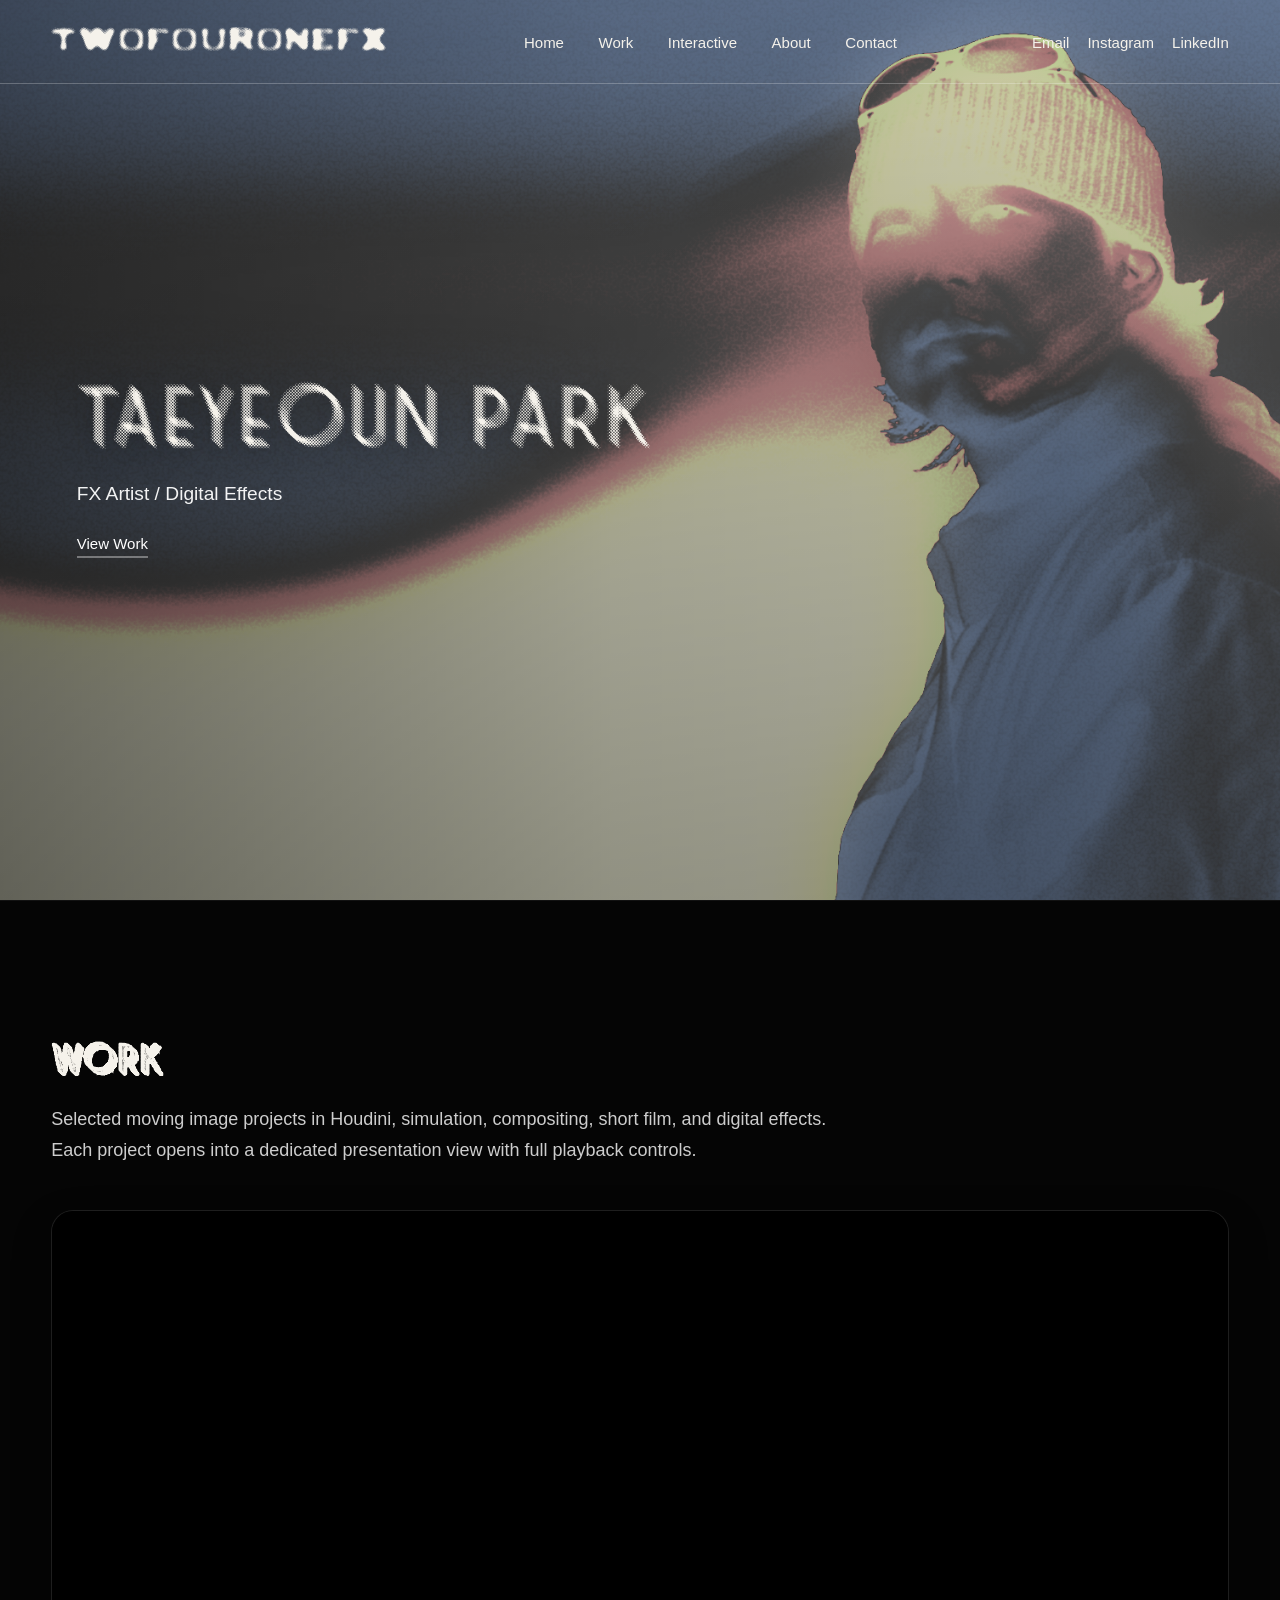
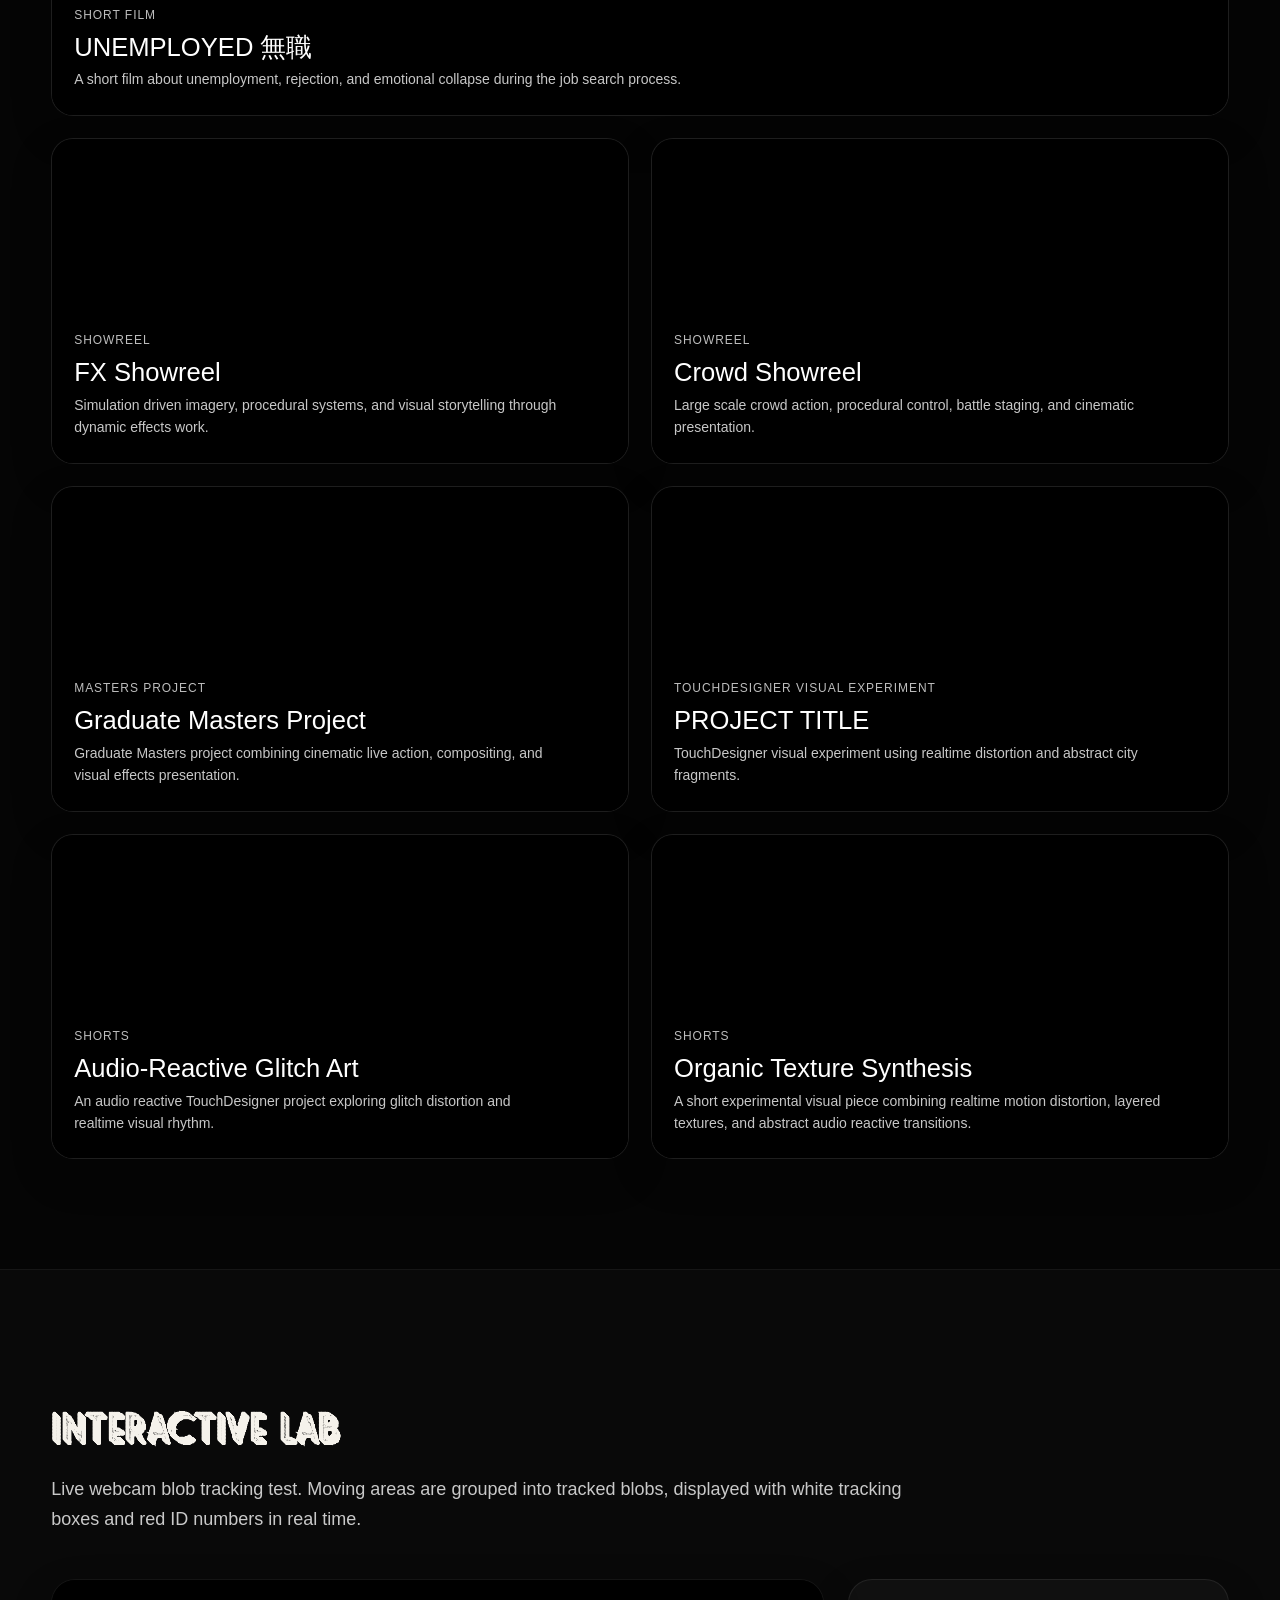
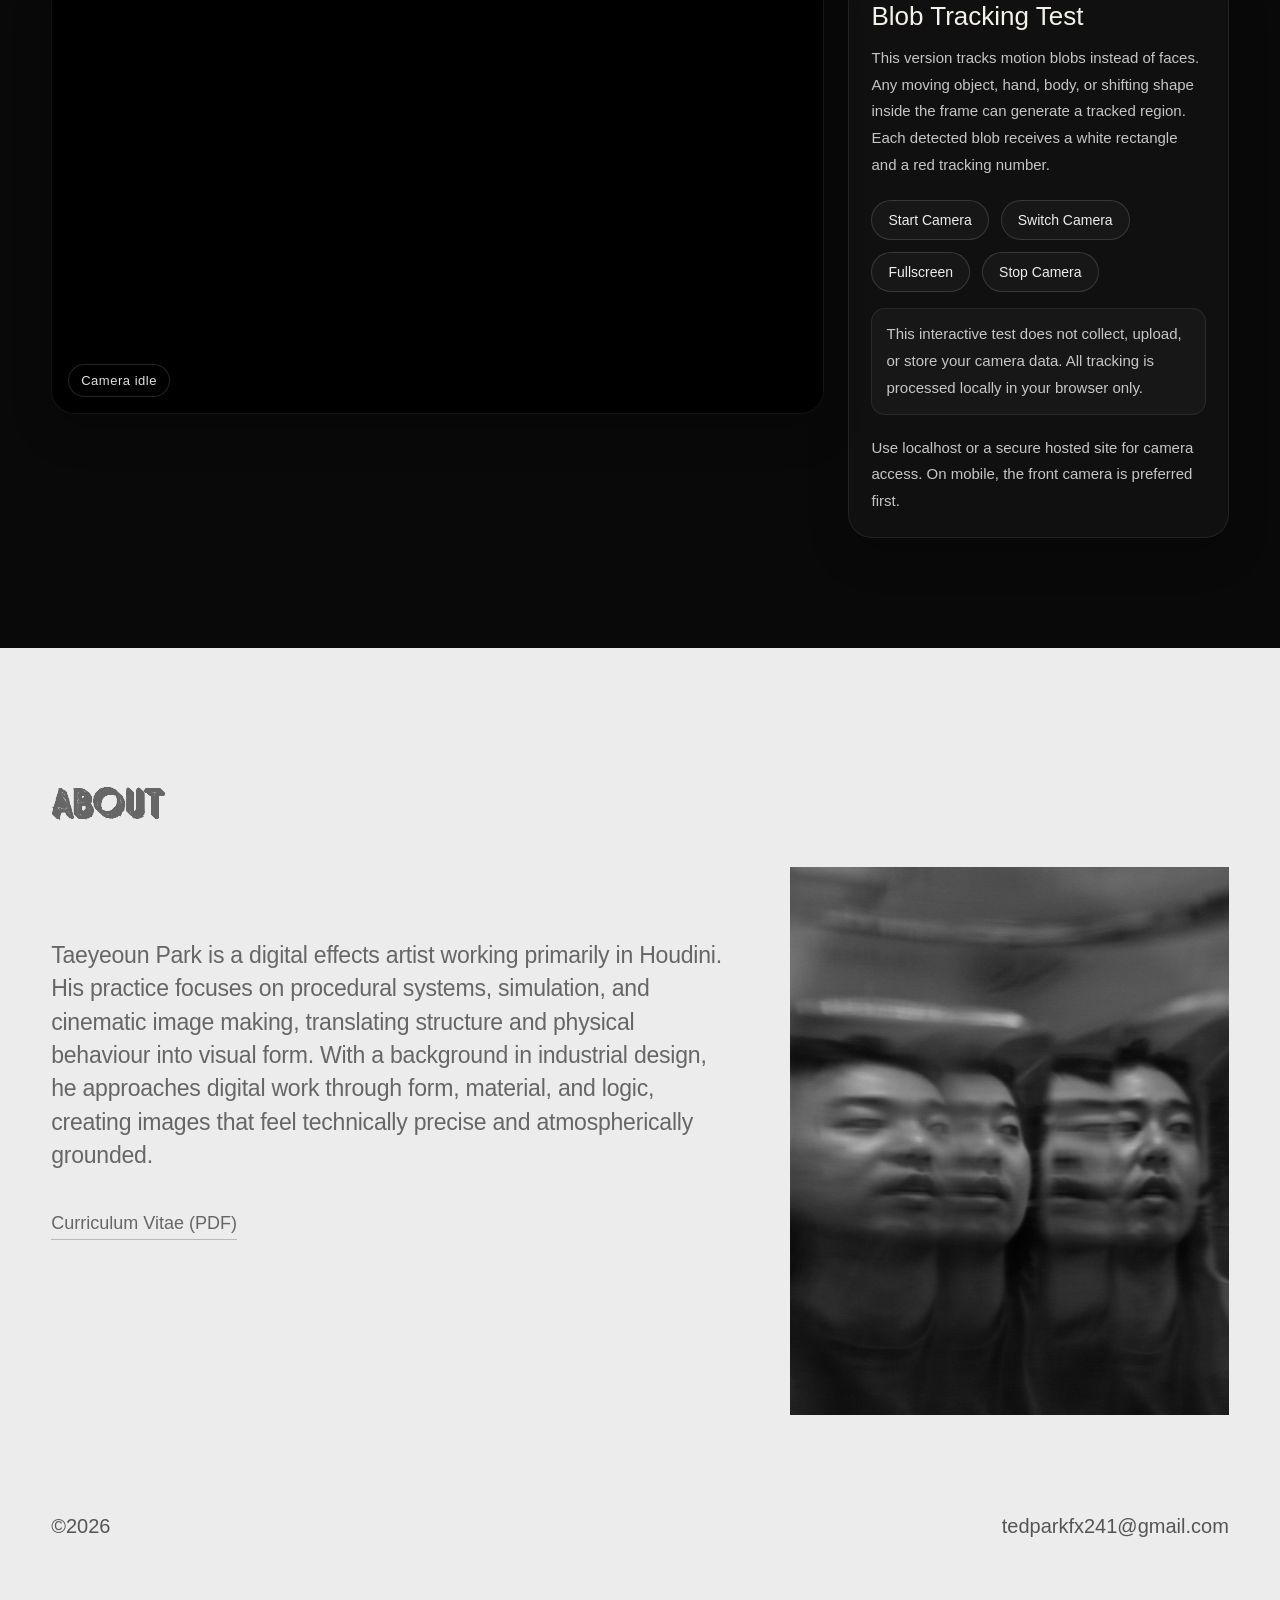
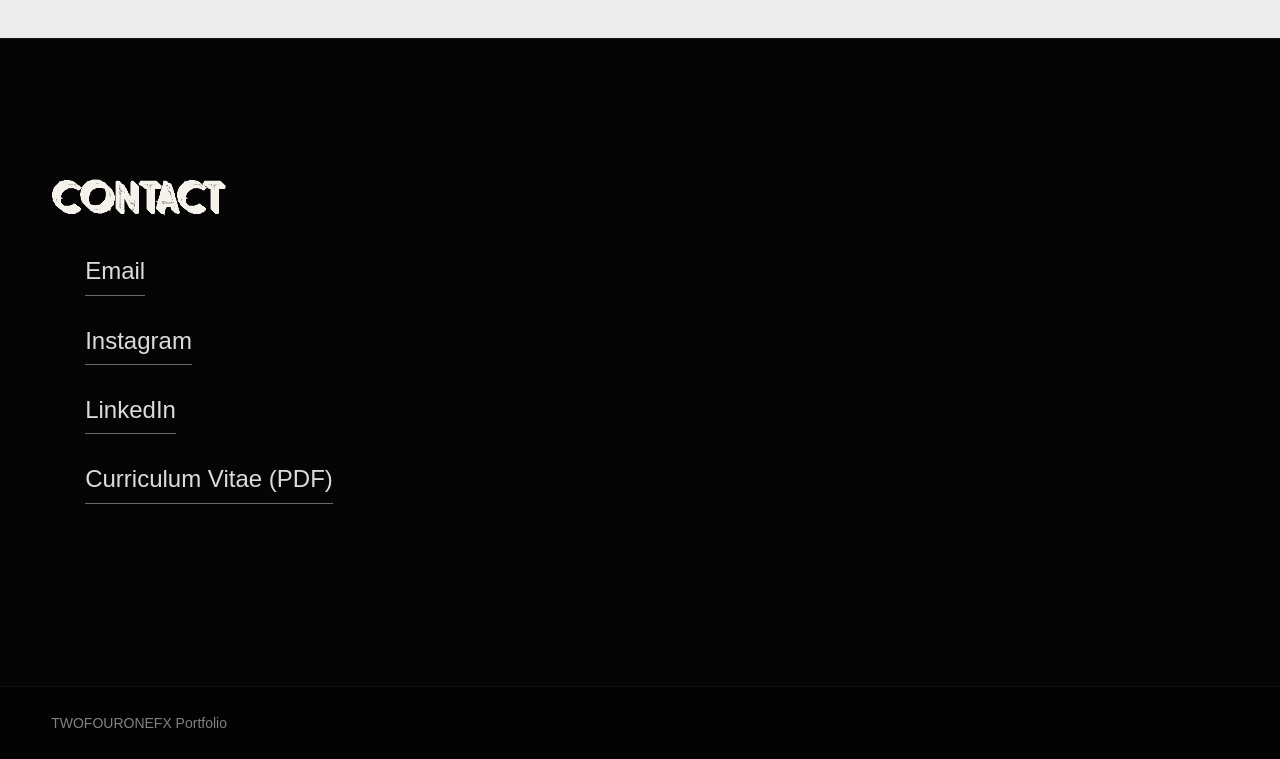
==== commit 846f4b87: "Update index.html" ====
--- a/index.html
+++ b/index.html
@@ -490,7 +490,7 @@
 }
 
 .short-card .project-preview {
-  transform: scale(1.85);
+  transform: scale(2.5);
 }
     
 .project-card.final {
@@ -1435,11 +1435,13 @@
   class="project-card"
   data-video-platform="youtube"
   data-video-id="MQfojlU6jmg"
-  data-title="PROJECT TITLE"
+  data-title="Digital Nostalgia"
   data-type="Visual Project"
-  data-description="Short description here."
-  data-role="Direction, Edit, Motion Design"
-  data-tools="TouchDesigner, Premiere Pro"
+  data-description="An experimental visual piece exploring the space between urban reality and digital distortion.
+
+Using realtime processing techniques in TouchDesigner, this project transforms everyday city fragments into abstract moving textures and fragmented memories."
+  data-role="Visual effects, Edit"
+  data-tools="TouchDesigner, Davinci Resolve"
   data-year="2026"
   data-link="https://www.youtube.com/watch?v=MQfojlU6jmg"
 >
@@ -1454,9 +1456,9 @@
   </div>
 
   <div class="project-info">
-    <span class="project-tag">Visual Project</span>
+    <span class="project-tag">TouchDesigner Visual Experiment</span>
     <h3>PROJECT TITLE</h3>
-    <p>Short description here.</p>
+    <p>TouchDesigner visual experiment using realtime distortion and abstract city fragments.</p>
   </div>
 </article>
 
@@ -1468,11 +1470,15 @@
   class="project-card short-card"
   data-video-platform="youtube"
   data-video-id="k4hODYN5w-E"
-  data-title="SHORT TITLE 01"
-  data-type="YouTube Shorts"
-  data-description="Short experimental visual."
-  data-role="Motion Design"
-  data-tools="TouchDesigner"
+  data-title="NOT FOR SALE"
+  data-type="Visual Project"
+  data-description="A visual exploration of movement, distortion, and fragmented human forms.
+
+This experimental piece uses TouchDesigner’s realtime processing system to synchronise glitch-like visual transformations with audio-driven motion and rhythm.
+
+Inspired by underground electronic music and immersive audiovisual performances."
+  data-role="Visual effects, Edit"
+  data-tools="TouchDesigner, Blender, Davinci Resolve"
   data-year="2026"
   data-link="https://www.youtube.com/shorts/k4hODYN5w-E"
 >
@@ -1488,8 +1494,8 @@
 
   <div class="project-info">
     <span class="project-tag">Shorts</span>
-    <h3>SHORT TITLE 01</h3>
-    <p>Experimental motion visual.</p>
+    <h3>Audio-Reactive Glitch Art</h3>
+    <p>An audio reactive TouchDesigner project exploring glitch distortion and realtime visual rhythm.</p>
   </div>
 </article>
 
@@ -1501,11 +1507,11 @@
   class="project-card short-card"
   data-video-platform="youtube"
   data-video-id="ydlwc1raEKg"
-  data-title="SHORT TITLE 02"
-  data-type="YouTube Shorts"
-  data-description="Audio reactive visual experiment."
-  data-role="Motion Design"
-  data-tools="TouchDesigner"
+  data-title="Micro-Macro"
+  data-type="Visual Project"
+  data-description="A real-time audiovisual project created in TouchDesigner, synchronised with the rhythm and intensity of music through organic texture motion and procedural visual behaviour."
+  data-role="Visual effects, Edit"
+  data-tools="TouchDesigner, Davinci Resolve"
   data-year="2026"
   data-link="https://www.youtube.com/shorts/ydlwc1raEKg"
 >
@@ -1521,8 +1527,8 @@
 
   <div class="project-info">
     <span class="project-tag">Shorts</span>
-    <h3>SHORT TITLE 02</h3>
-    <p>Audio reactive visual experiment.</p>
+    <h3>Organic Texture Synthesis</h3>
+    <p>A short experimental visual piece combining realtime motion distortion, layered textures, and abstract audio reactive transitions.</p>
   </div>
 </article>
       
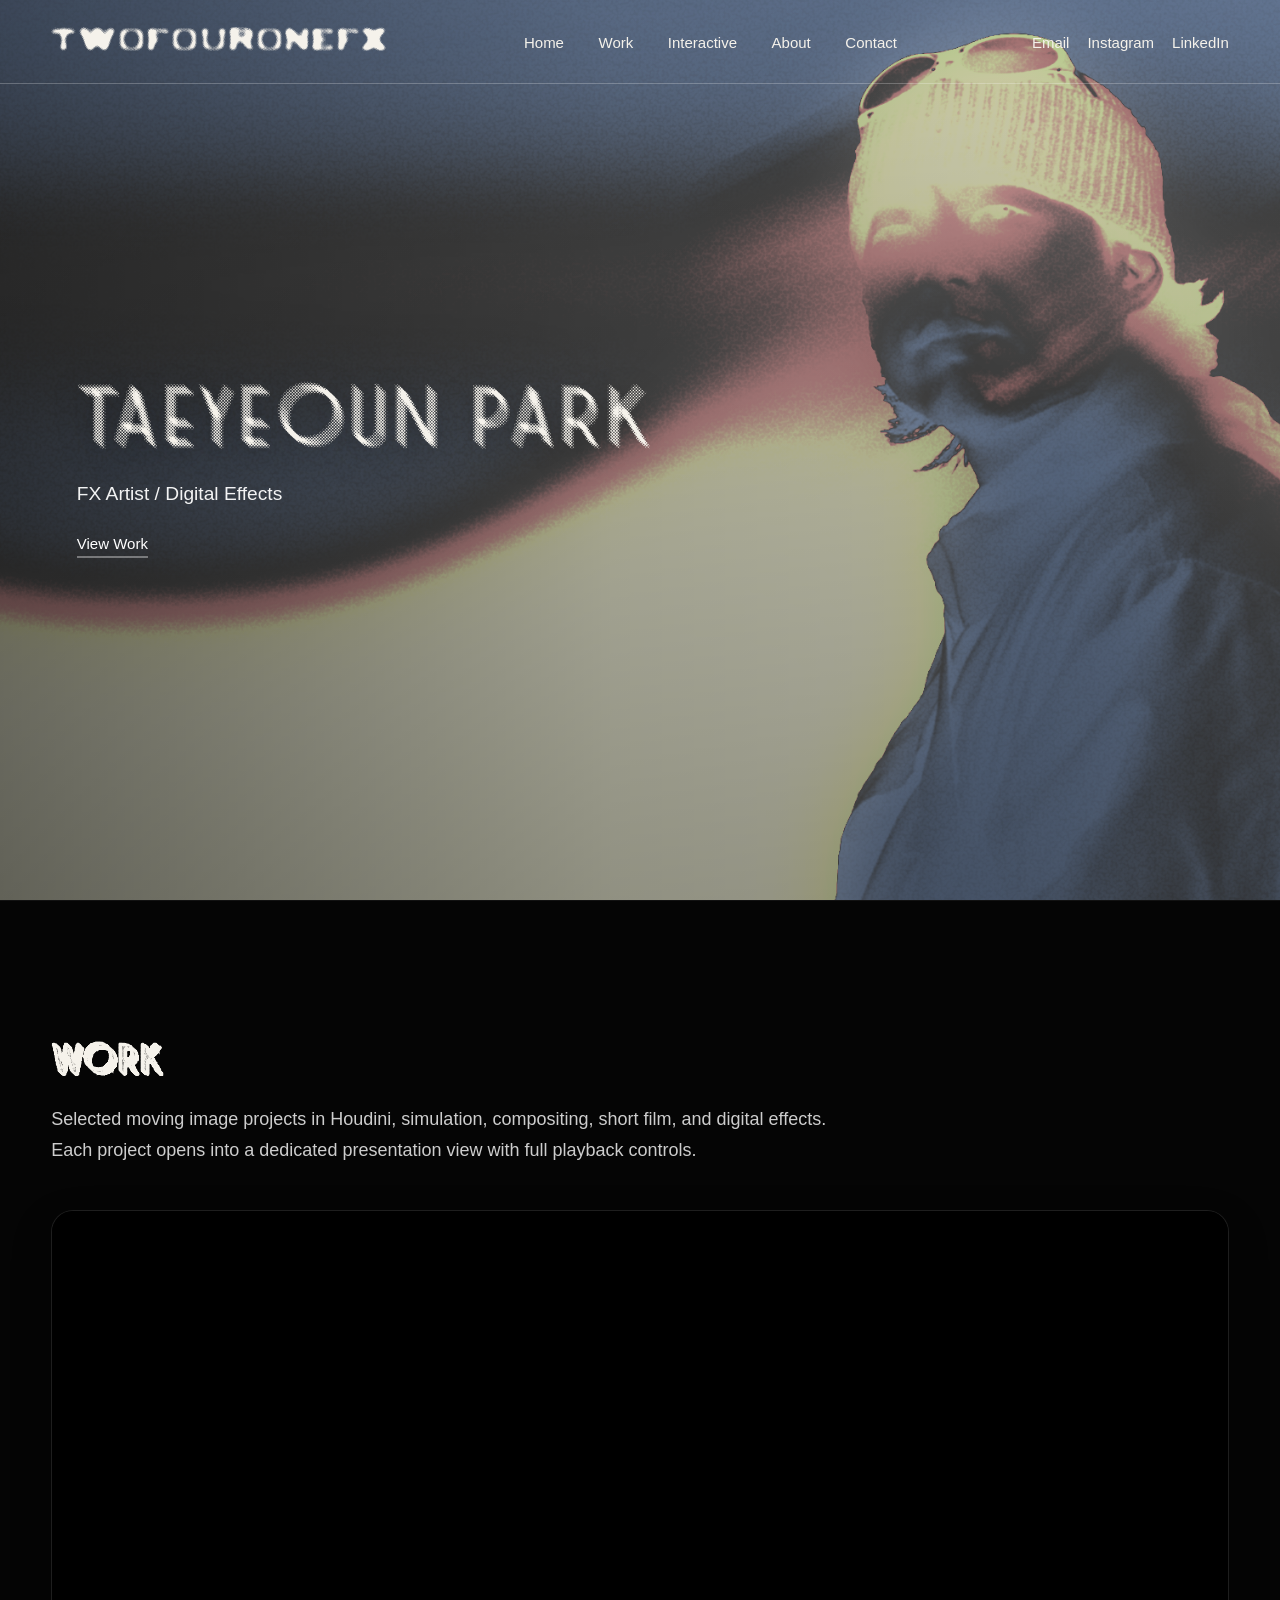
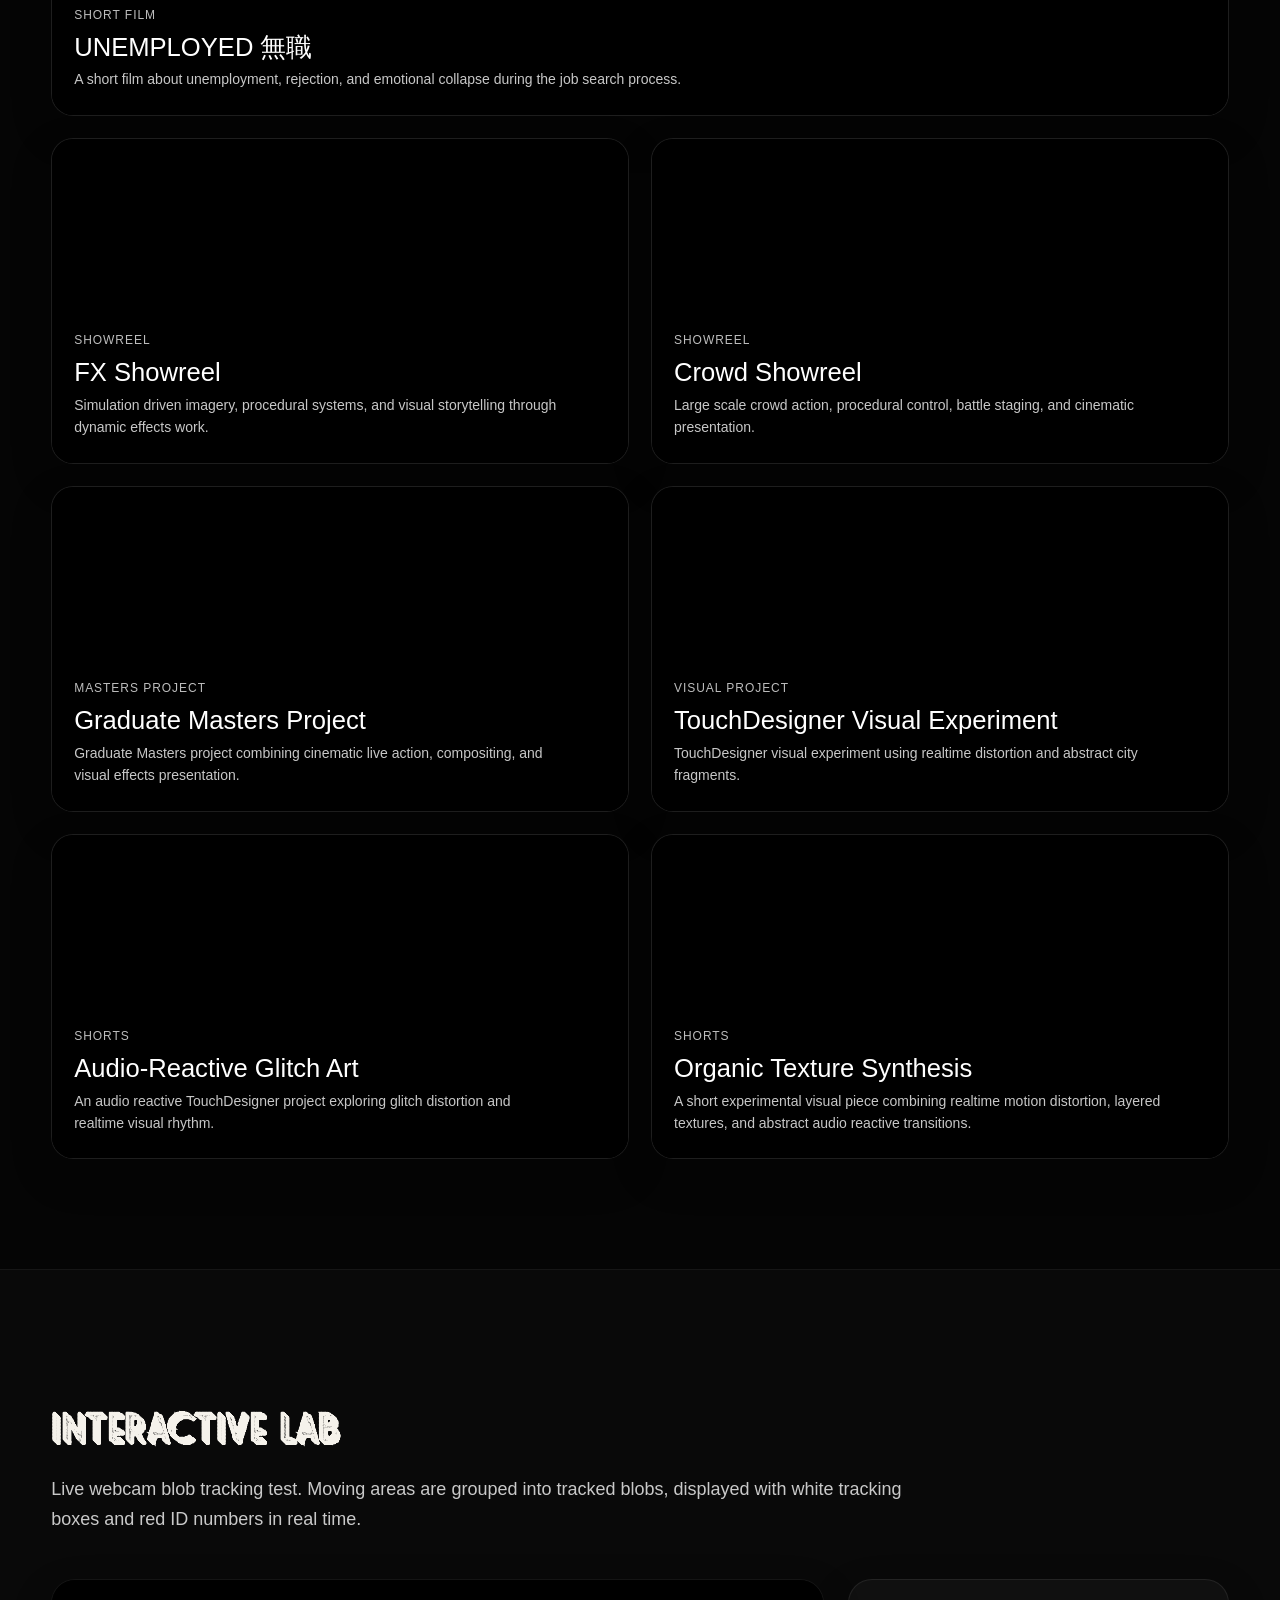
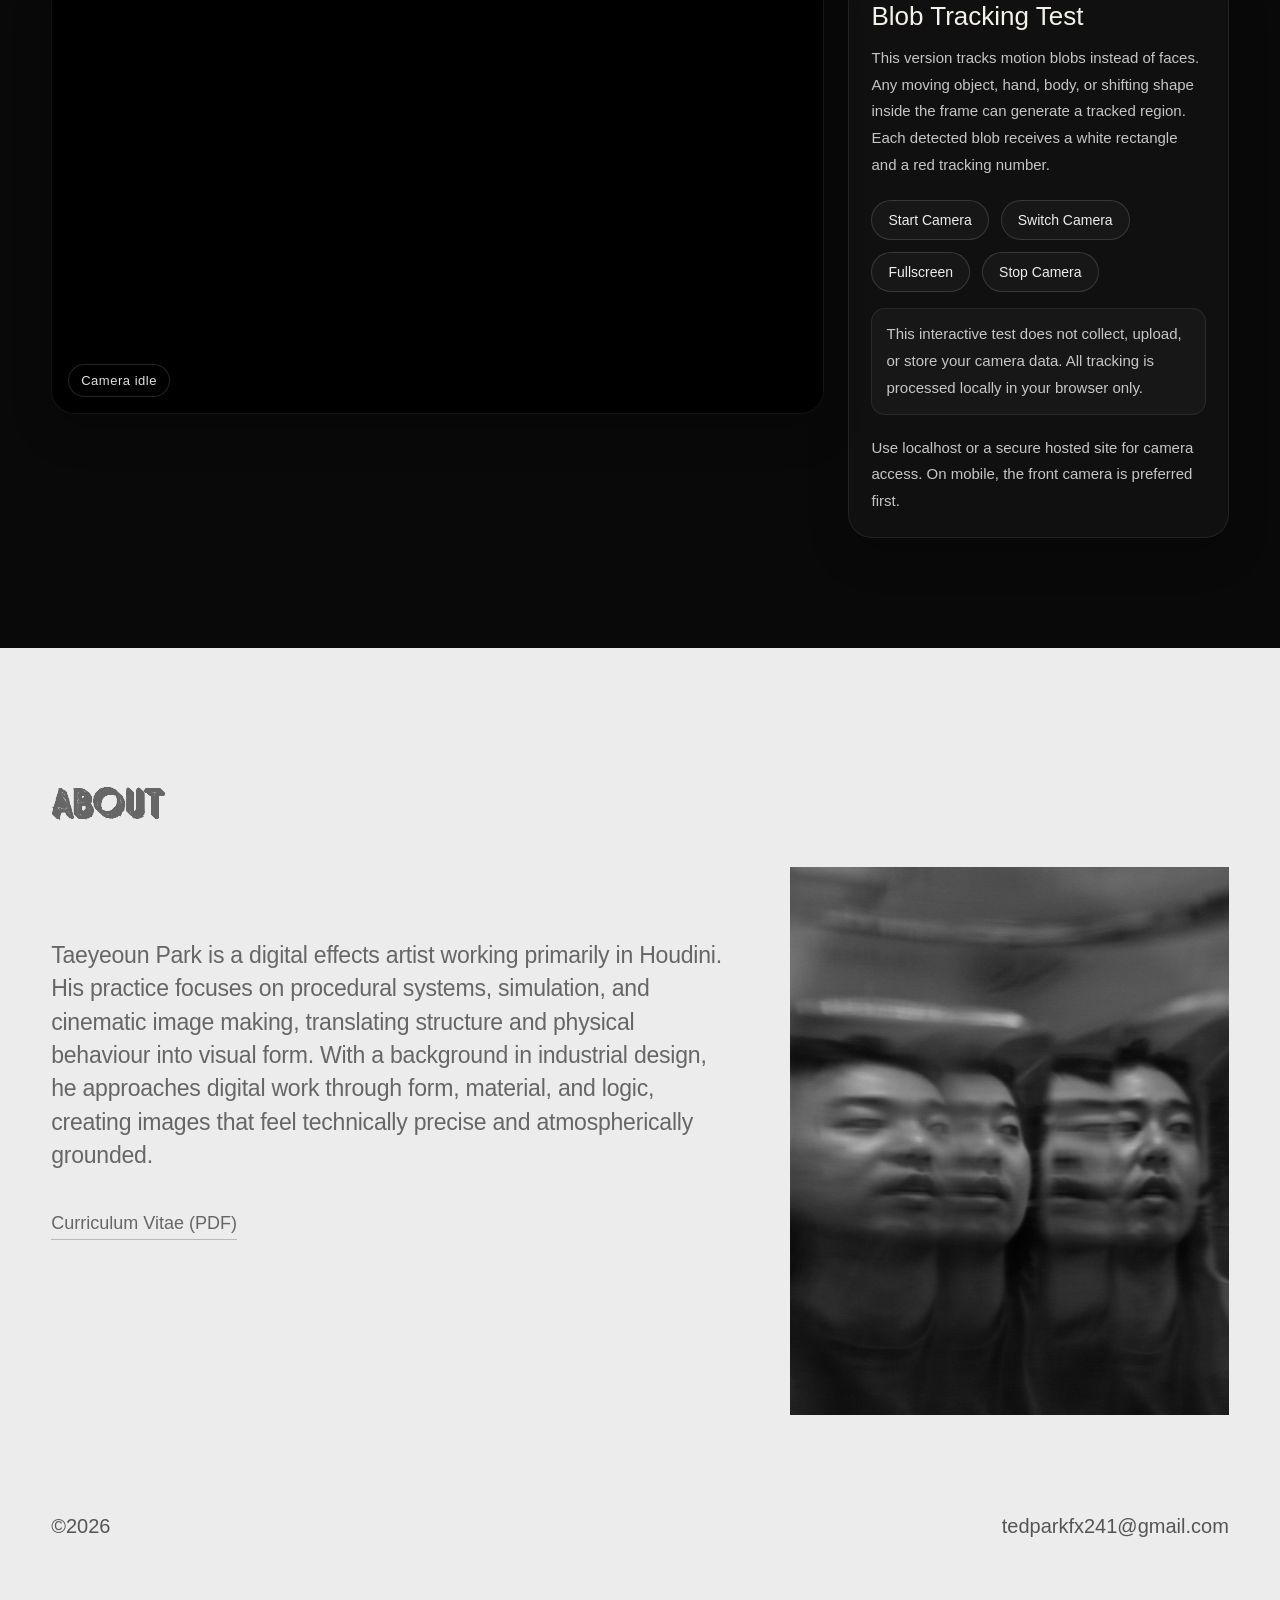
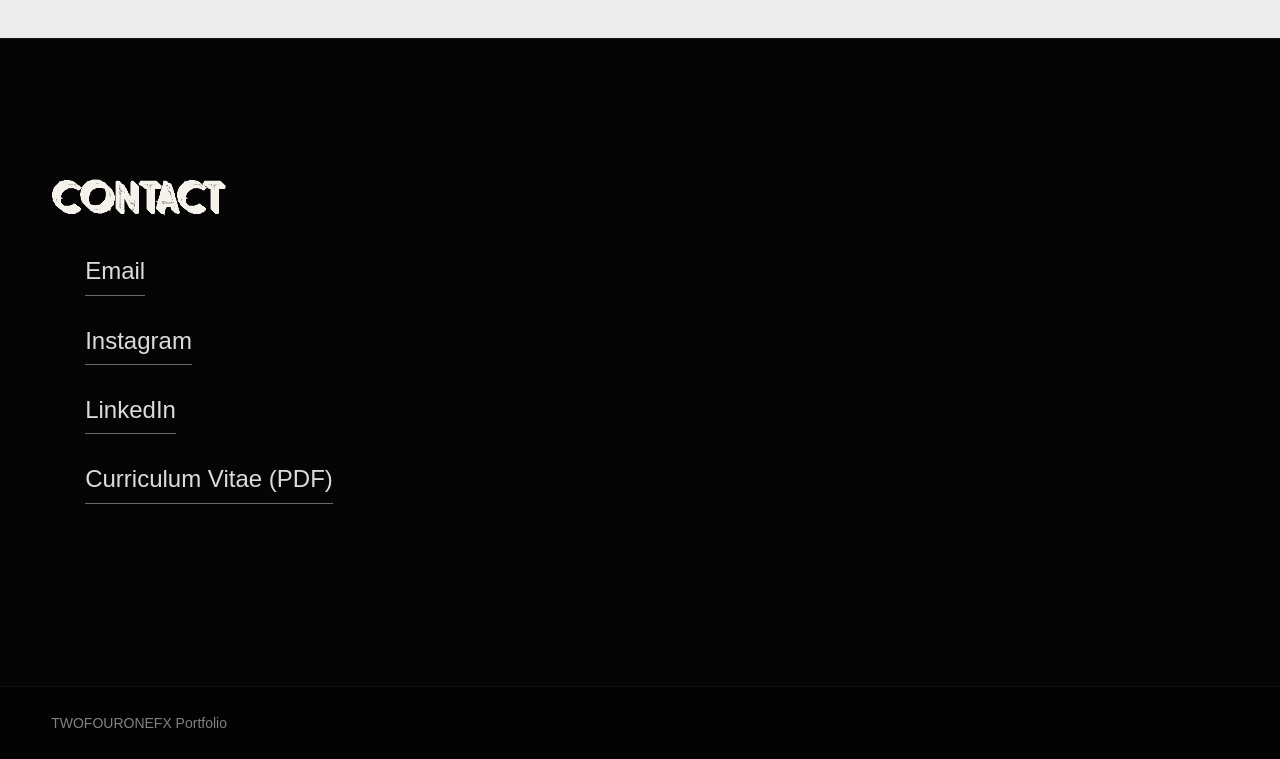
==== commit 5db256df: "Update index.html" ====
--- a/index.html
+++ b/index.html
@@ -1456,8 +1456,8 @@
   </div>
 
   <div class="project-info">
-    <span class="project-tag">TouchDesigner Visual Experiment</span>
-    <h3>PROJECT TITLE</h3>
+    <span class="project-tag">Visual Project</span>
+    <h3>TouchDesigner Visual Experiment</h3>
     <p>TouchDesigner visual experiment using realtime distortion and abstract city fragments.</p>
   </div>
 </article>
